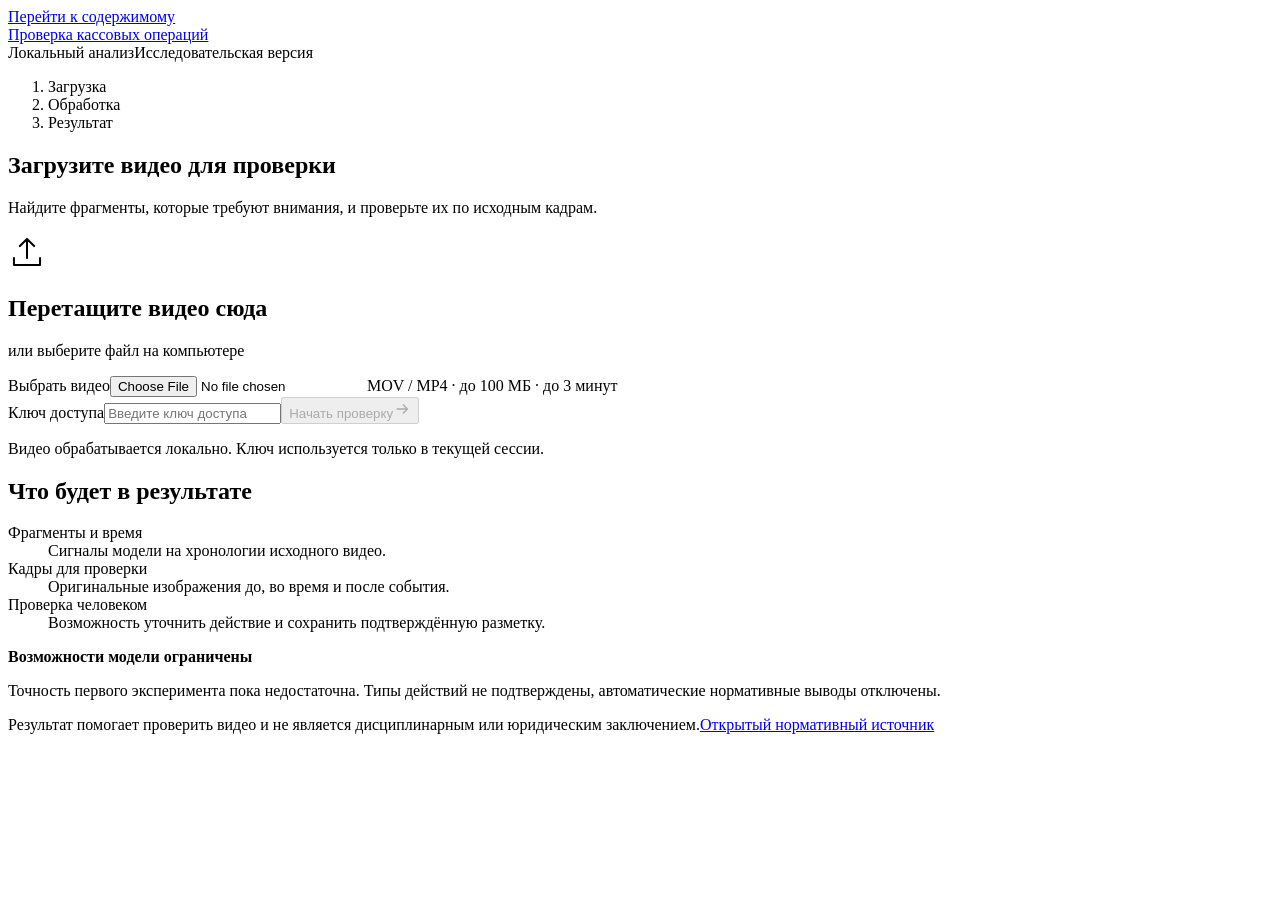
==== web/index.html @ f8819e3d "Add local audit PDFs, evidence passports and evaluated model experiments" ====
<!doctype html>
<html lang="ru">
<head>
  <meta charset="utf-8">
  <meta name="viewport" content="width=device-width,initial-scale=1">
  <meta name="color-scheme" content="light">
  <title>Проверка кассовых операций</title>
  <link rel="stylesheet" href="/static/styles.css">
  <script type="module" src="/static/app.js"></script>
</head>
<body>
  <a class="skip-link" href="#main">Перейти к содержимому</a>
  <header class="app-header">
    <a class="app-title" href="/">Проверка кассовых операций</a>
    <div class="header-meta"><span class="status-dot" aria-hidden="true"></span><span>Локальный анализ</span><span class="version-tag">Исследовательская версия</span></div>
  </header>
  <main id="main">
    <nav aria-label="Ход проверки" class="workflow"><ol><li id="step-upload" aria-current="step">Загрузка</li><li id="step-processing">Обработка</li><li id="step-result">Результат</li></ol></nav>
    <div id="notice" class="notice" role="alert" hidden></div>
    <section id="upload-view">
      <div class="page-heading"><h1>Загрузите видео для проверки</h1><p>Найдите фрагменты, которые требуют внимания, и проверьте их по исходным кадрам.</p></div>
      <div class="upload-layout">
        <form id="upload-form" class="upload-panel">
          <div id="drop-zone" class="drop-zone">
            <svg width="38" height="38" viewBox="0 0 32 32" fill="none" aria-hidden="true"><path d="M16 21V5m-6 6 6-6 6 6M5 21v6h22v-6" stroke="currentColor" stroke-width="1.7" stroke-linecap="round" stroke-linejoin="round"/></svg>
            <h2>Перетащите видео сюда</h2><p>или выберите файл на компьютере</p>
            <label class="file-control" for="video-file">Выбрать видео<input id="video-file" type="file" accept=".mov,.mp4,video/quicktime,video/mp4" required></label>
            <span class="file-hint">MOV / MP4 · до 100 МБ · до 3 минут</span>
          </div>
          <div id="file-summary" class="file-summary" hidden><div><strong id="file-name"></strong><span id="file-size"></span></div><button id="remove-file" class="text-button" type="button">Убрать</button></div>
          <div class="access-row"><label for="api-key">Ключ доступа<input id="api-key" type="password" placeholder="Введите ключ доступа" autocomplete="off" spellcheck="false" required></label><button class="primary" id="analyze-button" type="submit" disabled>Начать проверку<svg width="18" height="18" viewBox="0 0 20 20" fill="none" aria-hidden="true"><path d="M4 10h12m-5-5 5 5-5 5" stroke="currentColor" stroke-width="1.5"/></svg></button></div>
          <p class="privacy-note">Видео обрабатывается локально. Ключ используется только в текущей сессии.</p>
        </form>
        <aside class="upload-aside"><h2>Что будет в результате</h2><dl class="explanation-list"><div><dt>Фрагменты и время</dt><dd>Сигналы модели на хронологии исходного видео.</dd></div><div><dt>Кадры для проверки</dt><dd>Оригинальные изображения до, во время и после события.</dd></div><div><dt>Проверка человеком</dt><dd>Возможность уточнить действие и сохранить подтверждённую разметку.</dd></div></dl><div class="research-note"><strong>Возможности модели ограничены</strong><p>Точность первого эксперимента пока недостаточна. Типы действий не подтверждены, автоматические нормативные выводы отключены.</p></div></aside>
      </div>
    </section>
    <section id="processing-view" hidden aria-live="polite">
      <div class="processing-panel"><div class="activity" aria-hidden="true"></div><h1>Проверяем видео</h1><p id="processing-filename" class="filename"></p><div class="current-stage"><span>Текущий этап</span><strong id="processing-stage">Приём файла</strong></div><p id="elapsed" class="tabular">Прошло 0:00</p><p class="muted">Обработка может занять несколько минут. Оставьте эту страницу открытой.</p><p class="privacy-note">Отображается фактический этап, без расчётного процента готовности.</p></div>
    </section>
    <section id="result-view" hidden>
      <div class="result-heading"><div><h1 id="result-title"></h1><p id="result-subtitle"></p></div><div class="result-actions"><button id="download-report" type="button" class="primary">Скачать PDF-акт</button><button id="download-passport" type="button" class="secondary">Паспорт доказательств</button><button id="new-check" type="button" class="secondary">Проверить другое видео</button></div></div>
      <p id="report-feedback" role="status" aria-live="polite"></p><p id="research-banner" class="research-banner">Сигнал модели требует проверки человеком. Типы событий и нормативные связи автоматически не определяются.</p>
      <div class="workspace">
        <section class="video-column" aria-label="Видео и хронология">
          <div class="video-surface"><video id="player" controls playsinline preload="metadata"></video><div id="video-error" class="video-error" hidden>Не удалось открыть видео в браузере. Кадры-доказательства доступны ниже.</div></div>
          <div class="timeline-panel"><div class="timeline-heading"><h2>Хронология</h2><span id="player-time" class="tabular">0:00 / 0:00</span></div><div id="timeline" class="timeline" aria-label="События на хронологии"><div id="selected-interval" class="selected-interval" hidden></div><div id="playhead" class="playhead"></div></div><input id="seek" type="range" min="0" max="1" step="0.05" value="0" aria-label="Положение на видео"><div class="timeline-legend"><span><i class="legend-sampled"></i>Выборочный анализ</span><span><i class="legend-event"></i>Сигнал для проверки</span><span>Полнота видимости не оценена</span></div><p class="timeline-note">Между выборками и при ограниченной видимости возможны пропуски.</p></div>
        </section>
        <aside class="event-panel"><div class="event-panel-heading"><h2>События <span id="event-count"></span></h2><label class="sort-label" for="event-sort">Порядок<select id="event-sort"><option value="priority">По приоритету</option><option value="time">По времени</option></select></label></div><div id="event-list" class="event-list"></div><p class="event-panel-note">Приоритет задаётся политикой команды отдельно от оценки модели.</p></aside>
      </div>
      <section id="event-detail" class="event-detail" hidden>
        <div class="detail-heading"><div><h2 id="detail-title">Выбранное событие</h2><p id="detail-time" class="tabular"></p></div><span id="detail-priority" class="badge unspecified">Приоритет не определён</span></div>
        <div class="detail-layout"><div><div id="evidence" class="evidence-grid"></div><p class="caption">Оригинальные JPEG-кадры. Нажмите на изображение, чтобы открыть его полностью.</p></div><div class="fact-panel"><h3>Что означает сигнал</h3><p id="detail-description"></p><h3>Нормативное основание</h3><p id="rule-description">Не сопоставлено: конкретный тип действия требует подтверждения.</p><p id="priority-reason" class="muted"></p></div></div>

      </section>
      <details class="annotation"><summary>Разметить видимое действие</summary><p>Запишите только то, что действительно видно. Можно разметить фрагмент, даже если модель его пропустила. Сохранение не меняет ответ модели. PDF включает разметку отдельным разделом; переобучение запускается отдельно.</p><form id="annotation-form"><div class="annotation-grid"><label>Начало, сек<input id="annotation-start" type="number" min="0" step="0.01" required></label><label>Конец, сек<input id="annotation-end" type="number" min="0" step="0.01" required></label><label>Проверяющий<input id="annotation-reviewer" required maxlength="100"></label><label>Тип наблюдаемого действия<input id="annotation-type" required maxlength="160"></label></div><label>Видимость действия<select id="annotation-visibility"><option value="unknown">Не оценена</option><option value="clear">Действие и условия полностью видны</option><option value="partial">Частично закрыто или вне кадра</option><option value="unusable">Недостаточно для вывода</option></select></label><label>Наблюдаемый факт<textarea id="annotation-fact" rows="3" required maxlength="3000" placeholder="Опишите видимое действие и условия видимости"></textarea></label><label>Предлагаемое основание<select id="annotation-rule"><option value="">Основание пока не установлено</option></select></label><label class="checkbox-label"><input id="annotation-applicability" type="checkbox">Я проверил условия применимости выбранного правила по видимому фрагменту</label><div class="annotation-actions"><label class="checkbox-label"><input id="annotation-confirm" type="checkbox">Я проверил исходный фрагмент и подтверждаю эту разметку</label><button class="primary" type="submit">Сохранить разметку</button></div><p id="annotation-feedback" role="status"></p><h3>Сохранённые наблюдения проверяющего</h3><ul id="human-observations"><li>Разметка ещё не сохранена.</li></ul></form></details>
      <details class="limitations"><summary>Ограничения этой проверки</summary><ul id="limitations-list"></ul><p id="measurements" class="tabular"></p></details>
    </section>
  </main>
  <footer><span>Результат помогает проверить видео и не является дисциплинарным или юридическим заключением.</span><a href="https://adilet.zan.kz/rus/docs/V1900019680" target="_blank" rel="noopener noreferrer">Открытый нормативный источник</a></footer>
  <dialog id="frame-dialog" aria-label="Оригинальный кадр"><button id="close-frame" class="secondary" type="button">Закрыть</button><img id="full-frame" alt="Оригинальный кадр выбранного события"></dialog>
</body>
</html>
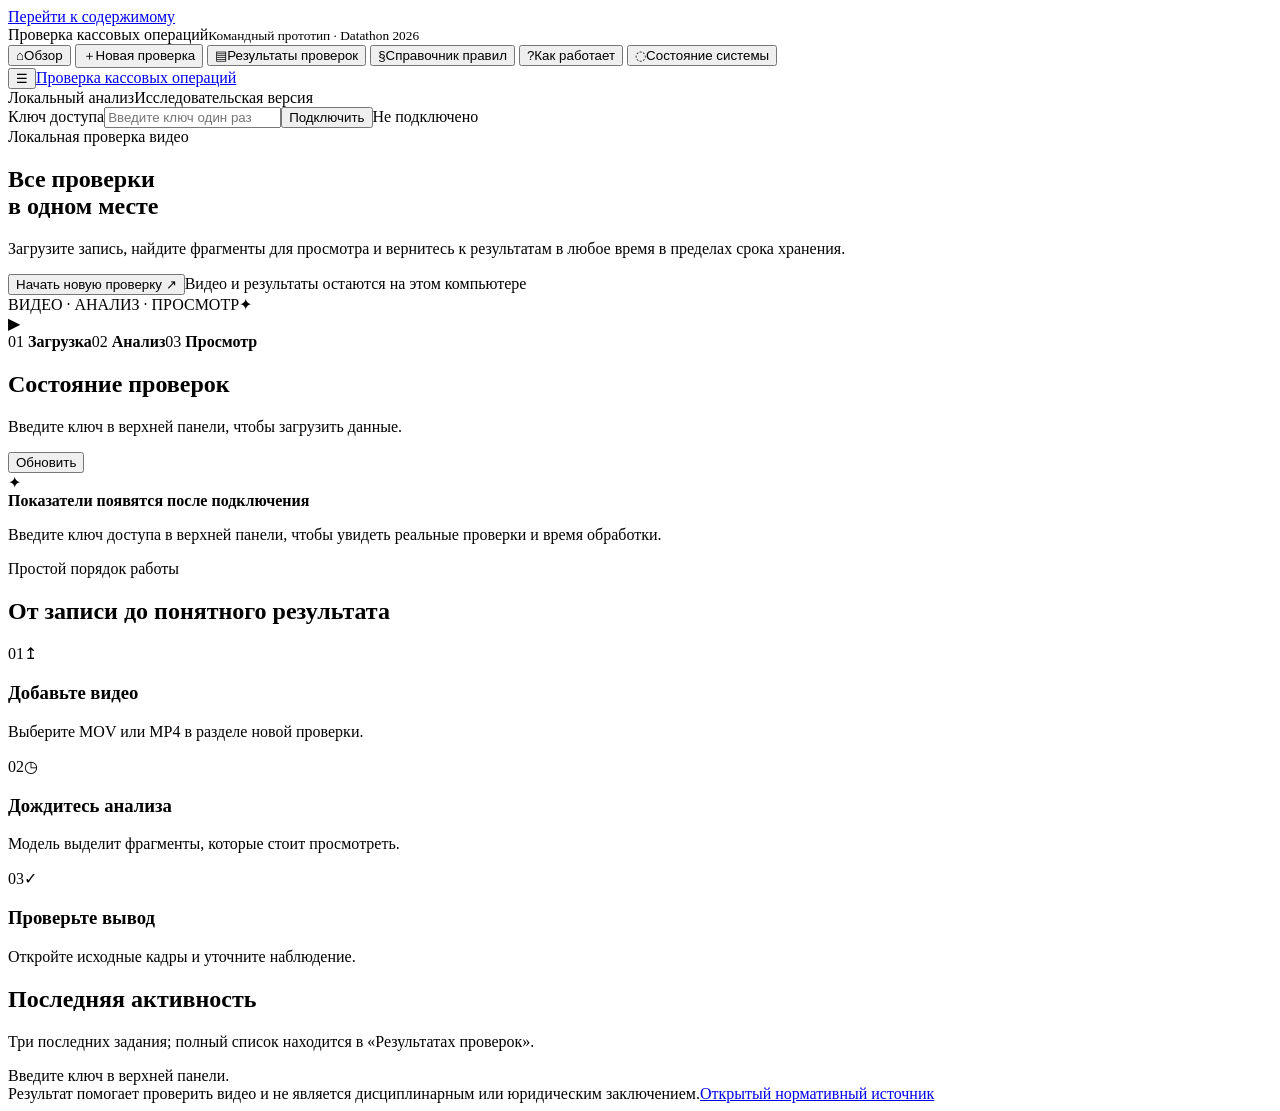
==== commit 1c04ce83: "Refresh review dashboard and navigation" ====
--- a/web/index.html
+++ b/web/index.html
@@ -6,18 +6,44 @@
   <meta name="color-scheme" content="light">
   <title>Проверка кассовых операций</title>
   <link rel="stylesheet" href="/static/styles.css">
+  <link rel="icon" type="image/svg+xml" href="/static/brand/favicon.svg">
   <script type="module" src="/static/app.js"></script>
 </head>
 <body>
   <a class="skip-link" href="#main">Перейти к содержимому</a>
+  <aside id="sidebar" class="sidebar" aria-label="Основная навигация">
+    <div class="sidebar-brand"><img id="team-logo" src="/static/brand/favicon.svg" alt="Логотип команды" hidden><span class="brand-fallback">Проверка кассовых операций</span><small>Командный прототип · Datathon 2026</small></div>
+    <nav class="side-nav" aria-label="Разделы приложения">
+      <button type="button" data-view="overview" aria-label="Обзор" aria-current="page"><span aria-hidden="true">⌂</span><span class="nav-label">Обзор</span></button>
+      <button type="button" data-view="upload" aria-label="Новая проверка"><span aria-hidden="true">＋</span><span class="nav-label">Новая проверка</span></button>
+      <button type="button" data-view="history" aria-label="Результаты проверок"><span aria-hidden="true">▤</span><span class="nav-label">Результаты проверок</span></button>
+      <button type="button" data-view="rules" aria-label="Справочник правил"><span aria-hidden="true">§</span><span class="nav-label">Справочник правил</span></button>
+      <button type="button" data-view="guide" aria-label="Как работает"><span aria-hidden="true">?</span><span class="nav-label">Как работает</span></button>
+      <button type="button" data-view="system" aria-label="Состояние системы"><span aria-hidden="true">◌</span><span class="nav-label">Состояние системы</span></button>
+    </nav>
+  </aside>
   <header class="app-header">
-    <a class="app-title" href="/">Проверка кассовых операций</a>
-    <div class="header-meta"><span class="status-dot" aria-hidden="true"></span><span>Локальный анализ</span><span class="version-tag">Исследовательская версия</span></div>
+    <div class="header-heading"><button id="sidebar-toggle" class="sidebar-toggle" type="button" aria-controls="sidebar" aria-expanded="true" aria-label="Свернуть боковую панель" title="Свернуть боковую панель"><span aria-hidden="true">☰</span></button><a class="app-title" href="/">Проверка кассовых операций</a></div>
+    <div class="header-right"><div class="header-meta"><span class="status-dot" aria-hidden="true"></span><span>Локальный анализ</span><span class="version-tag">Исследовательская версия</span></div><form id="access-form" class="header-access"><label for="api-key">Ключ доступа</label><input id="api-key" type="password" placeholder="Введите ключ один раз" autocomplete="off" spellcheck="false" required><button type="submit" class="secondary" id="apply-key">Подключить</button><span id="access-status" role="status">Не подключено</span></form></div>
   </header>
   <main id="main">
-    <nav aria-label="Ход проверки" class="workflow"><ol><li id="step-upload" aria-current="step">Загрузка</li><li id="step-processing">Обработка</li><li id="step-result">Результат</li></ol></nav>
+    <nav id="workflow" aria-label="Ход проверки" class="workflow" hidden><ol><li id="step-upload">Загрузка</li><li id="step-processing">Обработка</li><li id="step-result">Результат</li></ol></nav>
     <div id="notice" class="notice" role="alert" hidden></div>
-    <section id="upload-view">
+    <section id="overview-view">
+      <div class="overview-hero">
+        <div class="hero-copy"><span class="eyebrow">Локальная проверка видео</span><h1>Все проверки<br>в одном месте</h1><p>Загрузите запись, найдите фрагменты для просмотра и вернитесь к результатам в любое время в пределах срока хранения.</p><button type="button" class="primary" data-open-upload>Начать новую проверку <span aria-hidden="true">↗</span></button><span class="hero-privacy">Видео и результаты остаются на этом компьютере</span></div>
+        <div class="hero-visual" aria-hidden="true"><div class="hero-visual-top"><span class="hero-visual-dot"></span><span>ВИДЕО · АНАЛИЗ · ПРОСМОТР</span><span class="hero-visual-mark">✦</span></div><div class="hero-video-frame"><span class="hero-play">▶</span><div class="hero-frame-lines"><i></i><i></i><i></i></div></div><div class="hero-track"><span></span><i></i><i></i><i></i><i></i><i></i><i></i><i></i></div><div class="hero-visual-foot"><span>01 <b>Загрузка</b></span><span>02 <b>Анализ</b></span><span>03 <b>Просмотр</b></span></div></div>
+      </div>
+      <div class="section-heading"><div><h2>Состояние проверок</h2><p id="overview-period">Введите ключ в верхней панели, чтобы загрузить данные.</p></div><button id="load-overview" type="button" class="secondary">Обновить</button></div>
+      <div id="overview-metrics" class="metric-grid" aria-live="polite"><div class="metrics-locked"><span aria-hidden="true">✦</span><div><strong>Показатели появятся после подключения</strong><p>Введите ключ доступа в верхней панели, чтобы увидеть реальные проверки и время обработки.</p></div></div></div>
+      <div class="overview-flow"><div class="flow-heading"><span class="eyebrow">Простой порядок работы</span><h2>От записи до понятного результата</h2></div><div class="flow-grid"><div class="flow-card"><span class="flow-number">01</span><span class="flow-icon" aria-hidden="true">↥</span><h3>Добавьте видео</h3><p>Выберите MOV или MP4 в разделе новой проверки.</p></div><div class="flow-card"><span class="flow-number">02</span><span class="flow-icon" aria-hidden="true">◷</span><h3>Дождитесь анализа</h3><p>Модель выделит фрагменты, которые стоит просмотреть.</p></div><div class="flow-card"><span class="flow-number">03</span><span class="flow-icon" aria-hidden="true">✓</span><h3>Проверьте вывод</h3><p>Откройте исходные кадры и уточните наблюдение.</p></div></div></div>
+      <div class="section-heading"><div><h2>Последняя активность</h2><p>Три последних задания; полный список находится в «Результатах проверок».</p></div></div><div id="overview-recent" class="plain-panel">Введите ключ в верхней панели.</div>
+    </section>
+    <section id="history-view" hidden><div class="page-heading"><span class="eyebrow">Архив текущей установки</span><h1>Результаты проверок</h1><p>Все доступные задания за срок хранения на этом компьютере. Откройте завершённую проверку, чтобы посмотреть видео, кадры и объяснение сигнала.</p></div><div class="section-heading"><h2>Список заданий</h2><label class="history-filter" for="history-filter">Статус<select id="history-filter"><option value="all">Все</option><option value="processing">В обработке</option><option value="done">Завершены</option><option value="failed">Ошибки</option></select></label></div><div id="history-list" class="plain-panel">Введите ключ в верхней панели.</div></section>
+    <section id="rules-view" hidden><div class="page-heading"><h1>Справочник правил</h1><p>Проверенные источники проекта. Автоматическое сопоставление с видео отключено.</p></div><div id="rules-list" class="card-grid"></div></section>
+    <section id="guide-view" hidden><div class="page-heading"><h1>Как работает</h1></div><div class="plain-panel guide-copy"><p>Загрузка видео → локальный анализ → сигналы модели → просмотр исходных кадров → решение проверяющего.</p><p>Бордовый цвет выделяет действия и выбранный фрагмент. Серый маркер показывает сигнал модели; он не означает доказанное нарушение. Рамки и траектории не доступны: установленная модель анализирует временные фрагменты, но не определяет координаты объектов.</p><p>Видео анализируется по временным выборкам. Короткие действия и закрытые объекты могут быть пропущены. Проверяющий подтверждает видимый факт и применимость нормы отдельно.</p></div></section>
+    <section id="system-view" hidden><div class="page-heading"><h1>Состояние системы</h1><p>Техническая готовность локальных компонентов, не оценка качества модели.</p></div><div id="system-details" class="plain-panel">Введите ключ в верхней панели.</div><button id="refresh-system" type="button" class="secondary">Проверить состояние</button></section>
+    <section id="upload-view" hidden>
       <div class="page-heading"><h1>Загрузите видео для проверки</h1><p>Найдите фрагменты, которые требуют внимания, и проверьте их по исходным кадрам.</p></div>
       <div class="upload-layout">
         <form id="upload-form" class="upload-panel">
@@ -28,31 +54,39 @@
             <span class="file-hint">MOV / MP4 · до 100 МБ · до 3 минут</span>
           </div>
           <div id="file-summary" class="file-summary" hidden><div><strong id="file-name"></strong><span id="file-size"></span></div><button id="remove-file" class="text-button" type="button">Убрать</button></div>
-          <div class="access-row"><label for="api-key">Ключ доступа<input id="api-key" type="password" placeholder="Введите ключ доступа" autocomplete="off" spellcheck="false" required></label><button class="primary" id="analyze-button" type="submit" disabled>Начать проверку<svg width="18" height="18" viewBox="0 0 20 20" fill="none" aria-hidden="true"><path d="M4 10h12m-5-5 5 5-5 5" stroke="currentColor" stroke-width="1.5"/></svg></button></div>
-          <p class="privacy-note">Видео обрабатывается локально. Ключ используется только в текущей сессии.</p>
+          <div class="access-row"><p class="privacy-note">Видео обрабатывается локально. Ключ вводится один раз в верхней панели и хранится только до закрытия страницы.</p><button class="primary" id="analyze-button" type="submit" disabled>Начать проверку<svg width="18" height="18" viewBox="0 0 20 20" fill="none" aria-hidden="true"><path d="M4 10h12m-5-5 5 5-5 5" stroke="currentColor" stroke-width="1.5"/></svg></button></div>
         </form>
         <aside class="upload-aside"><h2>Что будет в результате</h2><dl class="explanation-list"><div><dt>Фрагменты и время</dt><dd>Сигналы модели на хронологии исходного видео.</dd></div><div><dt>Кадры для проверки</dt><dd>Оригинальные изображения до, во время и после события.</dd></div><div><dt>Проверка человеком</dt><dd>Возможность уточнить действие и сохранить подтверждённую разметку.</dd></div></dl><div class="research-note"><strong>Возможности модели ограничены</strong><p>Точность первого эксперимента пока недостаточна. Типы действий не подтверждены, автоматические нормативные выводы отключены.</p></div></aside>
       </div>
     </section>
     <section id="processing-view" hidden aria-live="polite">
+      <button id="resume-poll" type="button" class="secondary" hidden>Повторно получить результат</button>
       <div class="processing-panel"><div class="activity" aria-hidden="true"></div><h1>Проверяем видео</h1><p id="processing-filename" class="filename"></p><div class="current-stage"><span>Текущий этап</span><strong id="processing-stage">Приём файла</strong></div><p id="elapsed" class="tabular">Прошло 0:00</p><p class="muted">Обработка может занять несколько минут. Оставьте эту страницу открытой.</p><p class="privacy-note">Отображается фактический этап, без расчётного процента готовности.</p></div>
     </section>
     <section id="result-view" hidden>
-      <div class="result-heading"><div><h1 id="result-title"></h1><p id="result-subtitle"></p></div><div class="result-actions"><button id="download-report" type="button" class="primary">Скачать PDF-акт</button><button id="download-passport" type="button" class="secondary">Паспорт доказательств</button><button id="new-check" type="button" class="secondary">Проверить другое видео</button></div></div>
+      <div class="result-heading"><div><span class="eyebrow">Результат локального анализа</span><h1 id="result-title"></h1><p id="result-subtitle"></p></div><div class="result-actions"><button id="download-report" type="button" class="primary">Скачать PDF-акт</button><button id="download-passport" type="button" class="secondary">Паспорт доказательств</button><button id="new-check" type="button" class="secondary">Проверить другое видео</button></div></div>
+      <div id="result-explanation" class="result-explanation" role="status"></div>
       <p id="report-feedback" role="status" aria-live="polite"></p><p id="research-banner" class="research-banner">Сигнал модели требует проверки человеком. Типы событий и нормативные связи автоматически не определяются.</p>
       <div class="workspace">
         <section class="video-column" aria-label="Видео и хронология">
           <div class="video-surface"><video id="player" controls playsinline preload="metadata"></video><div id="video-error" class="video-error" hidden>Не удалось открыть видео в браузере. Кадры-доказательства доступны ниже.</div></div>
+          <div class="overlay-controls" aria-label="Слои обнаружения"><label><input type="checkbox" disabled> Рамки</label><label><input type="checkbox" disabled> Траектории</label><label><input type="checkbox" disabled> Зоны</label><span>Детектор денег и трекер не настроены. Слои появятся после проверки отдельной модели.</span></div>
           <div class="timeline-panel"><div class="timeline-heading"><h2>Хронология</h2><span id="player-time" class="tabular">0:00 / 0:00</span></div><div id="timeline" class="timeline" aria-label="События на хронологии"><div id="selected-interval" class="selected-interval" hidden></div><div id="playhead" class="playhead"></div></div><input id="seek" type="range" min="0" max="1" step="0.05" value="0" aria-label="Положение на видео"><div class="timeline-legend"><span><i class="legend-sampled"></i>Выборочный анализ</span><span><i class="legend-event"></i>Сигнал для проверки</span><span>Полнота видимости не оценена</span></div><p class="timeline-note">Между выборками и при ограниченной видимости возможны пропуски.</p></div>
         </section>
-        <aside class="event-panel"><div class="event-panel-heading"><h2>События <span id="event-count"></span></h2><label class="sort-label" for="event-sort">Порядок<select id="event-sort"><option value="priority">По приоритету</option><option value="time">По времени</option></select></label></div><div id="event-list" class="event-list"></div><p class="event-panel-note">Приоритет задаётся политикой команды отдельно от оценки модели.</p></aside>
+        <aside class="event-panel"><div class="event-panel-heading"><h2>Фрагменты для просмотра <span id="event-count"></span></h2><label class="sort-label" for="event-sort">Порядок<select id="event-sort"><option value="priority">По приоритету</option><option value="time">По времени</option></select></label></div><div id="event-list" class="event-list"></div><p class="event-panel-note">Это предложения модели, а не доказанные нарушения. Приоритет задаётся политикой команды отдельно от оценки модели.</p></aside>
       </div>
+      <section id="motion-panel" class="timeline-panel" hidden aria-label="Изменения изображения">
+        <h2>Изменения изображения по времени</h2>
+        <svg id="motion-spectrum" viewBox="0 0 1000 100" role="img" aria-label="Измеренные изменения между выборками исходного видео"><path id="motion-path" fill="none" stroke="currentColor" stroke-width="2"/></svg>
+        <p class="timeline-note">Нажмите на график, чтобы перейти к фрагменту. Высота показывает относительную интенсивность изменений; движение камеры и освещение тоже влияют на неё. Это не вероятность нарушения.</p>
+      </section>
+      <p id="visibility-guard" class="research-banner"></p>
       <section id="event-detail" class="event-detail" hidden>
         <div class="detail-heading"><div><h2 id="detail-title">Выбранное событие</h2><p id="detail-time" class="tabular"></p></div><span id="detail-priority" class="badge unspecified">Приоритет не определён</span></div>
-        <div class="detail-layout"><div><div id="evidence" class="evidence-grid"></div><p class="caption">Оригинальные JPEG-кадры. Нажмите на изображение, чтобы открыть его полностью.</p></div><div class="fact-panel"><h3>Что означает сигнал</h3><p id="detail-description"></p><h3>Нормативное основание</h3><p id="rule-description">Не сопоставлено: конкретный тип действия требует подтверждения.</p><p id="priority-reason" class="muted"></p></div></div>
+        <div class="detail-layout"><div><div id="evidence" class="evidence-grid"></div><p class="caption">Оригинальные JPEG-кадры. Нажмите на изображение, чтобы открыть его полностью.</p></div><div class="fact-panel"><h3>Что видно</h3><p>Исходные кадры доступны слева. Содержимое и условия видимости оценивает проверяющий.</p><h3>Почему возник сигнал</h3><p id="detail-description"></p><h3>Применимое правило</h3><p id="rule-description">Не сопоставлено: конкретный тип действия требует подтверждения.</p><h3>Что невозможно установить</h3><p>По текущей модели нельзя установить деньги, их перемещение и полноту видимости.</p><p id="priority-reason" class="muted"></p></div></div>
 
       </section>
-      <details class="annotation"><summary>Разметить видимое действие</summary><p>Запишите только то, что действительно видно. Можно разметить фрагмент, даже если модель его пропустила. Сохранение не меняет ответ модели. PDF включает разметку отдельным разделом; переобучение запускается отдельно.</p><form id="annotation-form"><div class="annotation-grid"><label>Начало, сек<input id="annotation-start" type="number" min="0" step="0.01" required></label><label>Конец, сек<input id="annotation-end" type="number" min="0" step="0.01" required></label><label>Проверяющий<input id="annotation-reviewer" required maxlength="100"></label><label>Тип наблюдаемого действия<input id="annotation-type" required maxlength="160"></label></div><label>Видимость действия<select id="annotation-visibility"><option value="unknown">Не оценена</option><option value="clear">Действие и условия полностью видны</option><option value="partial">Частично закрыто или вне кадра</option><option value="unusable">Недостаточно для вывода</option></select></label><label>Наблюдаемый факт<textarea id="annotation-fact" rows="3" required maxlength="3000" placeholder="Опишите видимое действие и условия видимости"></textarea></label><label>Предлагаемое основание<select id="annotation-rule"><option value="">Основание пока не установлено</option></select></label><label class="checkbox-label"><input id="annotation-applicability" type="checkbox">Я проверил условия применимости выбранного правила по видимому фрагменту</label><div class="annotation-actions"><label class="checkbox-label"><input id="annotation-confirm" type="checkbox">Я проверил исходный фрагмент и подтверждаю эту разметку</label><button class="primary" type="submit">Сохранить разметку</button></div><p id="annotation-feedback" role="status"></p><h3>Сохранённые наблюдения проверяющего</h3><ul id="human-observations"><li>Разметка ещё не сохранена.</li></ul></form></details>
+      <details class="annotation"><summary>Наблюдение проверяющего</summary><p>Запишите только то, что действительно видно. Можно разметить фрагмент, даже если модель его пропустила. Сохранение не меняет ответ модели. PDF включает разметку отдельным разделом; переобучение запускается отдельно.</p><form id="annotation-form"><div class="annotation-grid"><label>Начало, сек<input id="annotation-start" type="number" min="0" step="0.01" required></label><label>Конец, сек<input id="annotation-end" type="number" min="0" step="0.01" required></label><label>Проверяющий<input id="annotation-reviewer" required maxlength="100"></label><label>Тип наблюдаемого действия<input id="annotation-type" required maxlength="160"></label></div><label>Видимость действия<select id="annotation-visibility"><option value="unknown">Не оценена</option><option value="clear">Действие и условия полностью видны</option><option value="partial">Частично закрыто или вне кадра</option><option value="unusable">Недостаточно для вывода</option></select></label><label>Наблюдаемый факт<textarea id="annotation-fact" rows="3" required maxlength="3000" placeholder="Опишите видимое действие и условия видимости"></textarea></label><label>Предлагаемое основание<select id="annotation-rule"><option value="">Основание пока не установлено</option></select></label><label class="checkbox-label"><input id="annotation-applicability" type="checkbox">Я проверил условия применимости выбранного правила по видимому фрагменту</label><div class="annotation-actions"><label class="checkbox-label"><input id="annotation-confirm" type="checkbox">Я проверил исходный фрагмент и подтверждаю эту разметку</label><button class="primary" type="submit">Сохранить разметку</button></div><p id="annotation-feedback" role="status"></p><h3>Сохранённые наблюдения проверяющего</h3><ul id="human-observations"><li>Разметка ещё не сохранена.</li></ul></form></details>
       <details class="limitations"><summary>Ограничения этой проверки</summary><ul id="limitations-list"></ul><p id="measurements" class="tabular"></p></details>
     </section>
   </main>
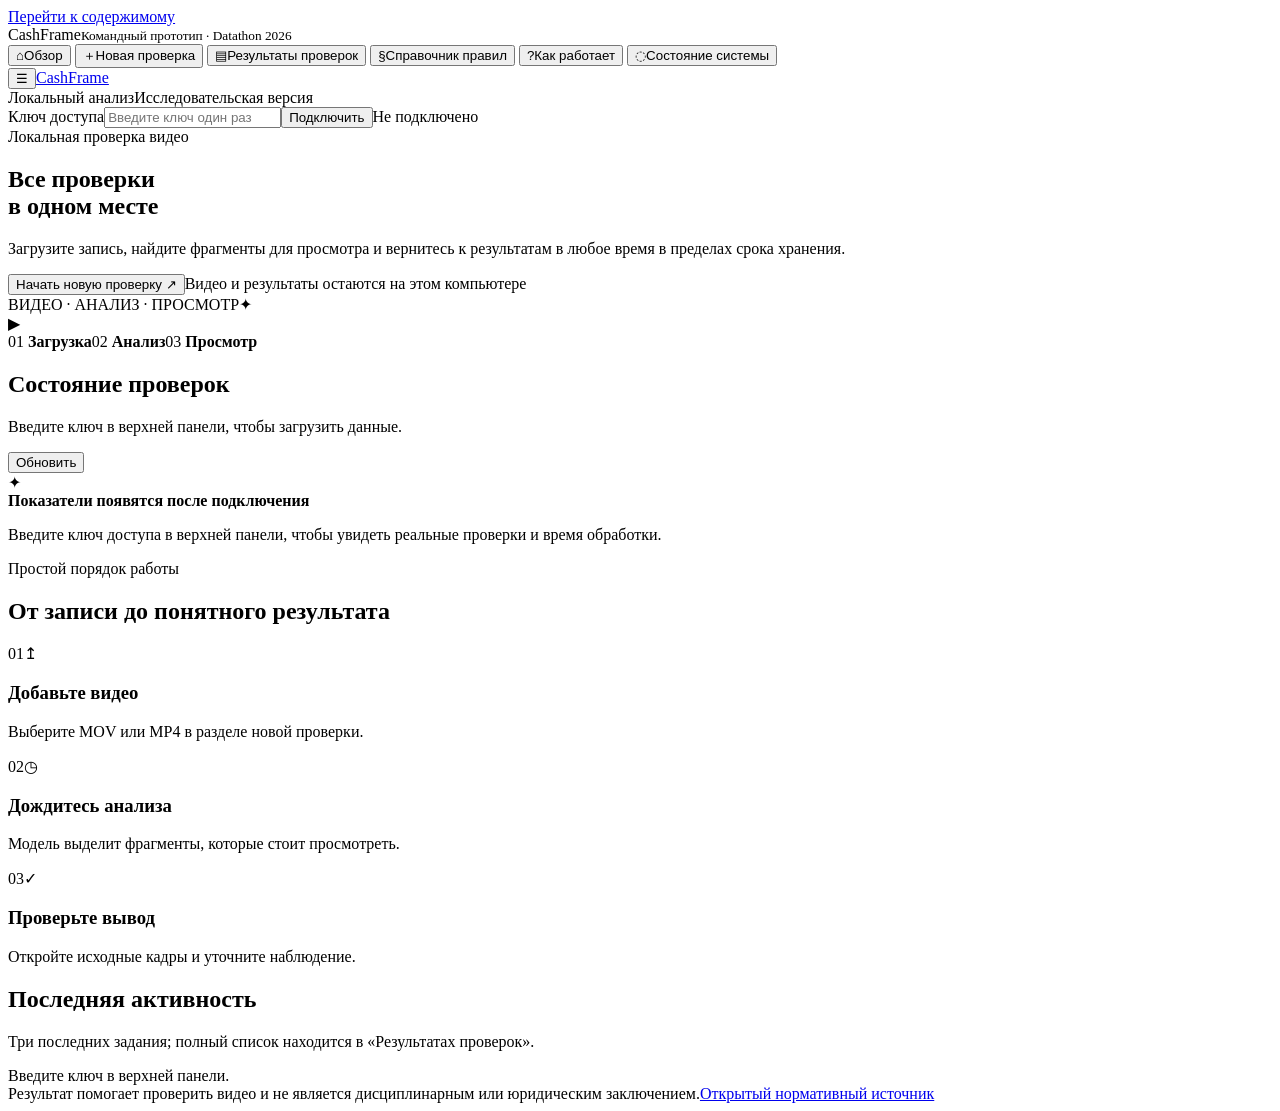
==== commit 9e31f571: "Rename site branding to CashFrame" ====
--- a/web/index.html
+++ b/web/index.html
@@ -4,7 +4,7 @@
   <meta charset="utf-8">
   <meta name="viewport" content="width=device-width,initial-scale=1">
   <meta name="color-scheme" content="light">
-  <title>Проверка кассовых операций</title>
+  <title>CashFrame</title>
   <link rel="stylesheet" href="/static/styles.css">
   <link rel="icon" type="image/svg+xml" href="/static/brand/favicon.svg">
   <script type="module" src="/static/app.js"></script>
@@ -12,7 +12,7 @@
 <body>
   <a class="skip-link" href="#main">Перейти к содержимому</a>
   <aside id="sidebar" class="sidebar" aria-label="Основная навигация">
-    <div class="sidebar-brand"><img id="team-logo" src="/static/brand/favicon.svg" alt="Логотип команды" hidden><span class="brand-fallback">Проверка кассовых операций</span><small>Командный прототип · Datathon 2026</small></div>
+    <div class="sidebar-brand"><img id="team-logo" src="/static/brand/favicon.svg" alt="Логотип команды" hidden><span class="brand-fallback">CashFrame</span><small>Командный прототип · Datathon 2026</small></div>
     <nav class="side-nav" aria-label="Разделы приложения">
       <button type="button" data-view="overview" aria-label="Обзор" aria-current="page"><span aria-hidden="true">⌂</span><span class="nav-label">Обзор</span></button>
       <button type="button" data-view="upload" aria-label="Новая проверка"><span aria-hidden="true">＋</span><span class="nav-label">Новая проверка</span></button>
@@ -23,7 +23,7 @@
     </nav>
   </aside>
   <header class="app-header">
-    <div class="header-heading"><button id="sidebar-toggle" class="sidebar-toggle" type="button" aria-controls="sidebar" aria-expanded="true" aria-label="Свернуть боковую панель" title="Свернуть боковую панель"><span aria-hidden="true">☰</span></button><a class="app-title" href="/">Проверка кассовых операций</a></div>
+    <div class="header-heading"><button id="sidebar-toggle" class="sidebar-toggle" type="button" aria-controls="sidebar" aria-expanded="true" aria-label="Свернуть боковую панель" title="Свернуть боковую панель"><span aria-hidden="true">☰</span></button><a class="app-title" href="/">CashFrame</a></div>
     <div class="header-right"><div class="header-meta"><span class="status-dot" aria-hidden="true"></span><span>Локальный анализ</span><span class="version-tag">Исследовательская версия</span></div><form id="access-form" class="header-access"><label for="api-key">Ключ доступа</label><input id="api-key" type="password" placeholder="Введите ключ один раз" autocomplete="off" spellcheck="false" required><button type="submit" class="secondary" id="apply-key">Подключить</button><span id="access-status" role="status">Не подключено</span></form></div>
   </header>
   <main id="main">
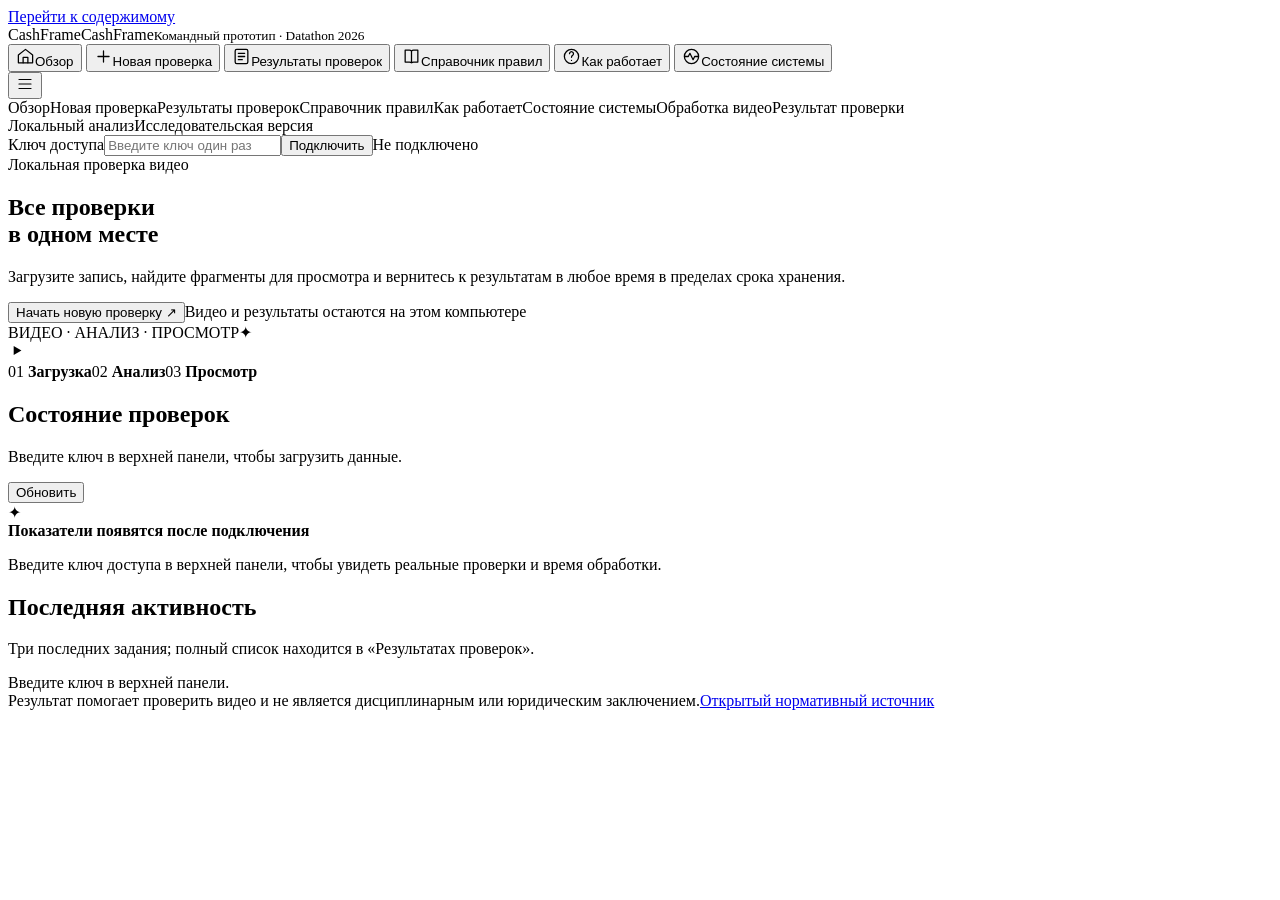
==== commit eb685f9c: "Polish CashFrame UI for team preview" ====
--- a/web/index.html
+++ b/web/index.html
@@ -12,18 +12,18 @@
 <body>
   <a class="skip-link" href="#main">Перейти к содержимому</a>
   <aside id="sidebar" class="sidebar" aria-label="Основная навигация">
-    <div class="sidebar-brand"><img id="team-logo" src="/static/brand/favicon.svg" alt="Логотип команды" hidden><span class="brand-fallback">CashFrame</span><small>Командный прототип · Datathon 2026</small></div>
+    <div class="sidebar-brand"><img id="team-logo" src="/static/brand/favicon.svg" alt="Логотип команды" hidden><span class="brand-fallback">CashFrame</span><span class="brand-name" aria-hidden="true">CashFrame</span><small>Командный прототип · Datathon 2026</small></div>
     <nav class="side-nav" aria-label="Разделы приложения">
-      <button type="button" data-view="overview" aria-label="Обзор" aria-current="page"><span aria-hidden="true">⌂</span><span class="nav-label">Обзор</span></button>
-      <button type="button" data-view="upload" aria-label="Новая проверка"><span aria-hidden="true">＋</span><span class="nav-label">Новая проверка</span></button>
-      <button type="button" data-view="history" aria-label="Результаты проверок"><span aria-hidden="true">▤</span><span class="nav-label">Результаты проверок</span></button>
-      <button type="button" data-view="rules" aria-label="Справочник правил"><span aria-hidden="true">§</span><span class="nav-label">Справочник правил</span></button>
-      <button type="button" data-view="guide" aria-label="Как работает"><span aria-hidden="true">?</span><span class="nav-label">Как работает</span></button>
-      <button type="button" data-view="system" aria-label="Состояние системы"><span aria-hidden="true">◌</span><span class="nav-label">Состояние системы</span></button>
+      <button type="button" data-view="overview" aria-label="Обзор" title="Обзор" aria-current="page"><span aria-hidden="true"><svg width="19" height="19" viewBox="0 0 24 24" fill="none" stroke="currentColor" stroke-width="1.6" stroke-linecap="round" stroke-linejoin="round"><path d="m3 10 9-7 9 7v10H3V10Z"/><path d="M9 20v-7h6v7"/></svg></span><span class="nav-label">Обзор</span></button>
+      <button type="button" data-view="upload" aria-label="Новая проверка" title="Новая проверка"><span aria-hidden="true"><svg width="19" height="19" viewBox="0 0 24 24" fill="none" stroke="currentColor" stroke-width="1.6" stroke-linecap="round" stroke-linejoin="round"><path d="M12 5v14M5 12h14"/></svg></span><span class="nav-label">Новая проверка</span></button>
+      <button type="button" data-view="history" aria-label="Результаты проверок" title="Результаты проверок"><span aria-hidden="true"><svg width="19" height="19" viewBox="0 0 24 24" fill="none" stroke="currentColor" stroke-width="1.6" stroke-linecap="round" stroke-linejoin="round"><rect x="4" y="3" width="16" height="18" rx="2"/><path d="M8 8h8M8 12h8M8 16h5"/></svg></span><span class="nav-label">Результаты проверок</span></button>
+      <button type="button" data-view="rules" aria-label="Справочник правил" title="Справочник правил"><span aria-hidden="true"><svg width="19" height="19" viewBox="0 0 24 24" fill="none" stroke="currentColor" stroke-width="1.6" stroke-linecap="round" stroke-linejoin="round"><path d="M4 4h5a4 4 0 0 1 3 1 4 4 0 0 1 3-1h5v15h-5a4 4 0 0 0-3 1 4 4 0 0 0-3-1H4V4Zm8 1v15"/></svg></span><span class="nav-label">Справочник правил</span></button>
+      <button type="button" data-view="guide" aria-label="Как работает" title="Как работает"><span aria-hidden="true"><svg width="19" height="19" viewBox="0 0 24 24" fill="none" stroke="currentColor" stroke-width="1.6" stroke-linecap="round" stroke-linejoin="round"><circle cx="12" cy="12" r="9"/><path d="M9.5 8.5a2.5 2.5 0 1 1 4 2c-1.5 1-1.5 1-1.5 2.5M12 17h.01"/></svg></span><span class="nav-label">Как работает</span></button>
+      <button type="button" data-view="system" aria-label="Состояние системы" title="Состояние системы"><span aria-hidden="true"><svg width="19" height="19" viewBox="0 0 24 24" fill="none" stroke="currentColor" stroke-width="1.6" stroke-linecap="round" stroke-linejoin="round"><circle cx="12" cy="12" r="9"/><path d="M4 12h4l2-4 4 8 2-4h4"/></svg></span><span class="nav-label">Состояние системы</span></button>
     </nav>
   </aside>
   <header class="app-header">
-    <div class="header-heading"><button id="sidebar-toggle" class="sidebar-toggle" type="button" aria-controls="sidebar" aria-expanded="true" aria-label="Свернуть боковую панель" title="Свернуть боковую панель"><span aria-hidden="true">☰</span></button><a class="app-title" href="/">CashFrame</a></div>
+    <div class="header-heading"><button id="sidebar-toggle" class="sidebar-toggle" type="button" aria-controls="sidebar" aria-expanded="true" aria-label="Свернуть боковую панель" title="Свернуть боковую панель"><span aria-hidden="true"><svg width="18" height="18" viewBox="0 0 24 24" fill="none" stroke="currentColor" stroke-width="1.6" stroke-linecap="round"><path d="M4 6h16M4 12h16M4 18h16"/></svg></span></button><div class="app-title"><span class="header-section header-overview">Обзор</span><span class="header-section header-upload">Новая проверка</span><span class="header-section header-history">Результаты проверок</span><span class="header-section header-rules">Справочник правил</span><span class="header-section header-guide">Как работает</span><span class="header-section header-system">Состояние системы</span><span class="header-section header-processing">Обработка видео</span><span class="header-section header-result">Результат проверки</span></div></div>
     <div class="header-right"><div class="header-meta"><span class="status-dot" aria-hidden="true"></span><span>Локальный анализ</span><span class="version-tag">Исследовательская версия</span></div><form id="access-form" class="header-access"><label for="api-key">Ключ доступа</label><input id="api-key" type="password" placeholder="Введите ключ один раз" autocomplete="off" spellcheck="false" required><button type="submit" class="secondary" id="apply-key">Подключить</button><span id="access-status" role="status">Не подключено</span></form></div>
   </header>
   <main id="main">
@@ -32,16 +32,15 @@
     <section id="overview-view">
       <div class="overview-hero">
         <div class="hero-copy"><span class="eyebrow">Локальная проверка видео</span><h1>Все проверки<br>в одном месте</h1><p>Загрузите запись, найдите фрагменты для просмотра и вернитесь к результатам в любое время в пределах срока хранения.</p><button type="button" class="primary" data-open-upload>Начать новую проверку <span aria-hidden="true">↗</span></button><span class="hero-privacy">Видео и результаты остаются на этом компьютере</span></div>
-        <div class="hero-visual" aria-hidden="true"><div class="hero-visual-top"><span class="hero-visual-dot"></span><span>ВИДЕО · АНАЛИЗ · ПРОСМОТР</span><span class="hero-visual-mark">✦</span></div><div class="hero-video-frame"><span class="hero-play">▶</span><div class="hero-frame-lines"><i></i><i></i><i></i></div></div><div class="hero-track"><span></span><i></i><i></i><i></i><i></i><i></i><i></i><i></i></div><div class="hero-visual-foot"><span>01 <b>Загрузка</b></span><span>02 <b>Анализ</b></span><span>03 <b>Просмотр</b></span></div></div>
+        <div class="hero-visual" aria-hidden="true"><div class="hero-visual-top"><span class="hero-visual-dot"></span><span>ВИДЕО · АНАЛИЗ · ПРОСМОТР</span><span class="hero-visual-mark">✦</span></div><div class="hero-video-frame"><span class="hero-play"><svg width="17" height="17" viewBox="0 0 24 24" fill="currentColor"><path d="M8 5.5v13l11-6.5L8 5.5Z"/></svg></span><div class="hero-frame-lines"><i></i><i></i><i></i></div></div><div class="hero-track"><span></span><i></i><i></i><i></i><i></i><i></i><i></i><i></i></div><div class="hero-visual-foot"><span>01 <b>Загрузка</b></span><span>02 <b>Анализ</b></span><span>03 <b>Просмотр</b></span></div></div>
       </div>
       <div class="section-heading"><div><h2>Состояние проверок</h2><p id="overview-period">Введите ключ в верхней панели, чтобы загрузить данные.</p></div><button id="load-overview" type="button" class="secondary">Обновить</button></div>
       <div id="overview-metrics" class="metric-grid" aria-live="polite"><div class="metrics-locked"><span aria-hidden="true">✦</span><div><strong>Показатели появятся после подключения</strong><p>Введите ключ доступа в верхней панели, чтобы увидеть реальные проверки и время обработки.</p></div></div></div>
-      <div class="overview-flow"><div class="flow-heading"><span class="eyebrow">Простой порядок работы</span><h2>От записи до понятного результата</h2></div><div class="flow-grid"><div class="flow-card"><span class="flow-number">01</span><span class="flow-icon" aria-hidden="true">↥</span><h3>Добавьте видео</h3><p>Выберите MOV или MP4 в разделе новой проверки.</p></div><div class="flow-card"><span class="flow-number">02</span><span class="flow-icon" aria-hidden="true">◷</span><h3>Дождитесь анализа</h3><p>Модель выделит фрагменты, которые стоит просмотреть.</p></div><div class="flow-card"><span class="flow-number">03</span><span class="flow-icon" aria-hidden="true">✓</span><h3>Проверьте вывод</h3><p>Откройте исходные кадры и уточните наблюдение.</p></div></div></div>
       <div class="section-heading"><div><h2>Последняя активность</h2><p>Три последних задания; полный список находится в «Результатах проверок».</p></div></div><div id="overview-recent" class="plain-panel">Введите ключ в верхней панели.</div>
     </section>
     <section id="history-view" hidden><div class="page-heading"><span class="eyebrow">Архив текущей установки</span><h1>Результаты проверок</h1><p>Все доступные задания за срок хранения на этом компьютере. Откройте завершённую проверку, чтобы посмотреть видео, кадры и объяснение сигнала.</p></div><div class="section-heading"><h2>Список заданий</h2><label class="history-filter" for="history-filter">Статус<select id="history-filter"><option value="all">Все</option><option value="processing">В обработке</option><option value="done">Завершены</option><option value="failed">Ошибки</option></select></label></div><div id="history-list" class="plain-panel">Введите ключ в верхней панели.</div></section>
     <section id="rules-view" hidden><div class="page-heading"><h1>Справочник правил</h1><p>Проверенные источники проекта. Автоматическое сопоставление с видео отключено.</p></div><div id="rules-list" class="card-grid"></div></section>
-    <section id="guide-view" hidden><div class="page-heading"><h1>Как работает</h1></div><div class="plain-panel guide-copy"><p>Загрузка видео → локальный анализ → сигналы модели → просмотр исходных кадров → решение проверяющего.</p><p>Бордовый цвет выделяет действия и выбранный фрагмент. Серый маркер показывает сигнал модели; он не означает доказанное нарушение. Рамки и траектории не доступны: установленная модель анализирует временные фрагменты, но не определяет координаты объектов.</p><p>Видео анализируется по временным выборкам. Короткие действия и закрытые объекты могут быть пропущены. Проверяющий подтверждает видимый факт и применимость нормы отдельно.</p></div></section>
+    <section id="guide-view" hidden><div class="page-heading"><h1>Как работает</h1></div><div class="plain-panel guide-copy"><p>Загрузка видео → локальный анализ → сигналы модели → просмотр исходных кадров → решение проверяющего.</p><p>Бордовый акцент выделяет выбранный фрагмент и элементы просмотра. Серый маркер показывает сигнал модели; он не означает доказанное нарушение. Рамки и траектории не доступны: установленная модель анализирует временные фрагменты, но не определяет координаты объектов.</p><p>Видео анализируется по временным выборкам. Короткие действия и закрытые объекты могут быть пропущены. Проверяющий подтверждает видимый факт и применимость нормы отдельно.</p></div></section>
     <section id="system-view" hidden><div class="page-heading"><h1>Состояние системы</h1><p>Техническая готовность локальных компонентов, не оценка качества модели.</p></div><div id="system-details" class="plain-panel">Введите ключ в верхней панели.</div><button id="refresh-system" type="button" class="secondary">Проверить состояние</button></section>
     <section id="upload-view" hidden>
       <div class="page-heading"><h1>Загрузите видео для проверки</h1><p>Найдите фрагменты, которые требуют внимания, и проверьте их по исходным кадрам.</p></div>
@@ -83,7 +82,14 @@
       <p id="visibility-guard" class="research-banner"></p>
       <section id="event-detail" class="event-detail" hidden>
         <div class="detail-heading"><div><h2 id="detail-title">Выбранное событие</h2><p id="detail-time" class="tabular"></p></div><span id="detail-priority" class="badge unspecified">Приоритет не определён</span></div>
-        <div class="detail-layout"><div><div id="evidence" class="evidence-grid"></div><p class="caption">Оригинальные JPEG-кадры. Нажмите на изображение, чтобы открыть его полностью.</p></div><div class="fact-panel"><h3>Что видно</h3><p>Исходные кадры доступны слева. Содержимое и условия видимости оценивает проверяющий.</p><h3>Почему возник сигнал</h3><p id="detail-description"></p><h3>Применимое правило</h3><p id="rule-description">Не сопоставлено: конкретный тип действия требует подтверждения.</p><h3>Что невозможно установить</h3><p>По текущей модели нельзя установить деньги, их перемещение и полноту видимости.</p><p id="priority-reason" class="muted"></p></div></div>
+        <div class="detail-layout">
+          <div class="fact-panel">
+            <h3>Почему возник сигнал</h3><p id="detail-description"></p>
+            <h3>Применимое правило</h3><p id="rule-description">Не сопоставлено: конкретный тип действия требует подтверждения.</p>
+            <h3>Что видно</h3><p>Исходные кадры доступны слева. Содержимое и условия видимости оценивает проверяющий.</p><h3>Что невозможно установить</h3><p>По текущей модели нельзя установить деньги, их перемещение и полноту видимости.</p><p id="priority-reason" class="muted"></p>
+          </div>
+          <div class="evidence-section"><h3>Исходные кадры</h3><div id="evidence" class="evidence-grid"></div><p class="caption">Оригинальные JPEG-кадры. Нажмите на изображение, чтобы открыть его полностью.</p></div>
+        </div>
 
       </section>
       <details class="annotation"><summary>Наблюдение проверяющего</summary><p>Запишите только то, что действительно видно. Можно разметить фрагмент, даже если модель его пропустила. Сохранение не меняет ответ модели. PDF включает разметку отдельным разделом; переобучение запускается отдельно.</p><form id="annotation-form"><div class="annotation-grid"><label>Начало, сек<input id="annotation-start" type="number" min="0" step="0.01" required></label><label>Конец, сек<input id="annotation-end" type="number" min="0" step="0.01" required></label><label>Проверяющий<input id="annotation-reviewer" required maxlength="100"></label><label>Тип наблюдаемого действия<input id="annotation-type" required maxlength="160"></label></div><label>Видимость действия<select id="annotation-visibility"><option value="unknown">Не оценена</option><option value="clear">Действие и условия полностью видны</option><option value="partial">Частично закрыто или вне кадра</option><option value="unusable">Недостаточно для вывода</option></select></label><label>Наблюдаемый факт<textarea id="annotation-fact" rows="3" required maxlength="3000" placeholder="Опишите видимое действие и условия видимости"></textarea></label><label>Предлагаемое основание<select id="annotation-rule"><option value="">Основание пока не установлено</option></select></label><label class="checkbox-label"><input id="annotation-applicability" type="checkbox">Я проверил условия применимости выбранного правила по видимому фрагменту</label><div class="annotation-actions"><label class="checkbox-label"><input id="annotation-confirm" type="checkbox">Я проверил исходный фрагмент и подтверждаю эту разметку</label><button class="primary" type="submit">Сохранить разметку</button></div><p id="annotation-feedback" role="status"></p><h3>Сохранённые наблюдения проверяющего</h3><ul id="human-observations"><li>Разметка ещё не сохранена.</li></ul></form></details>
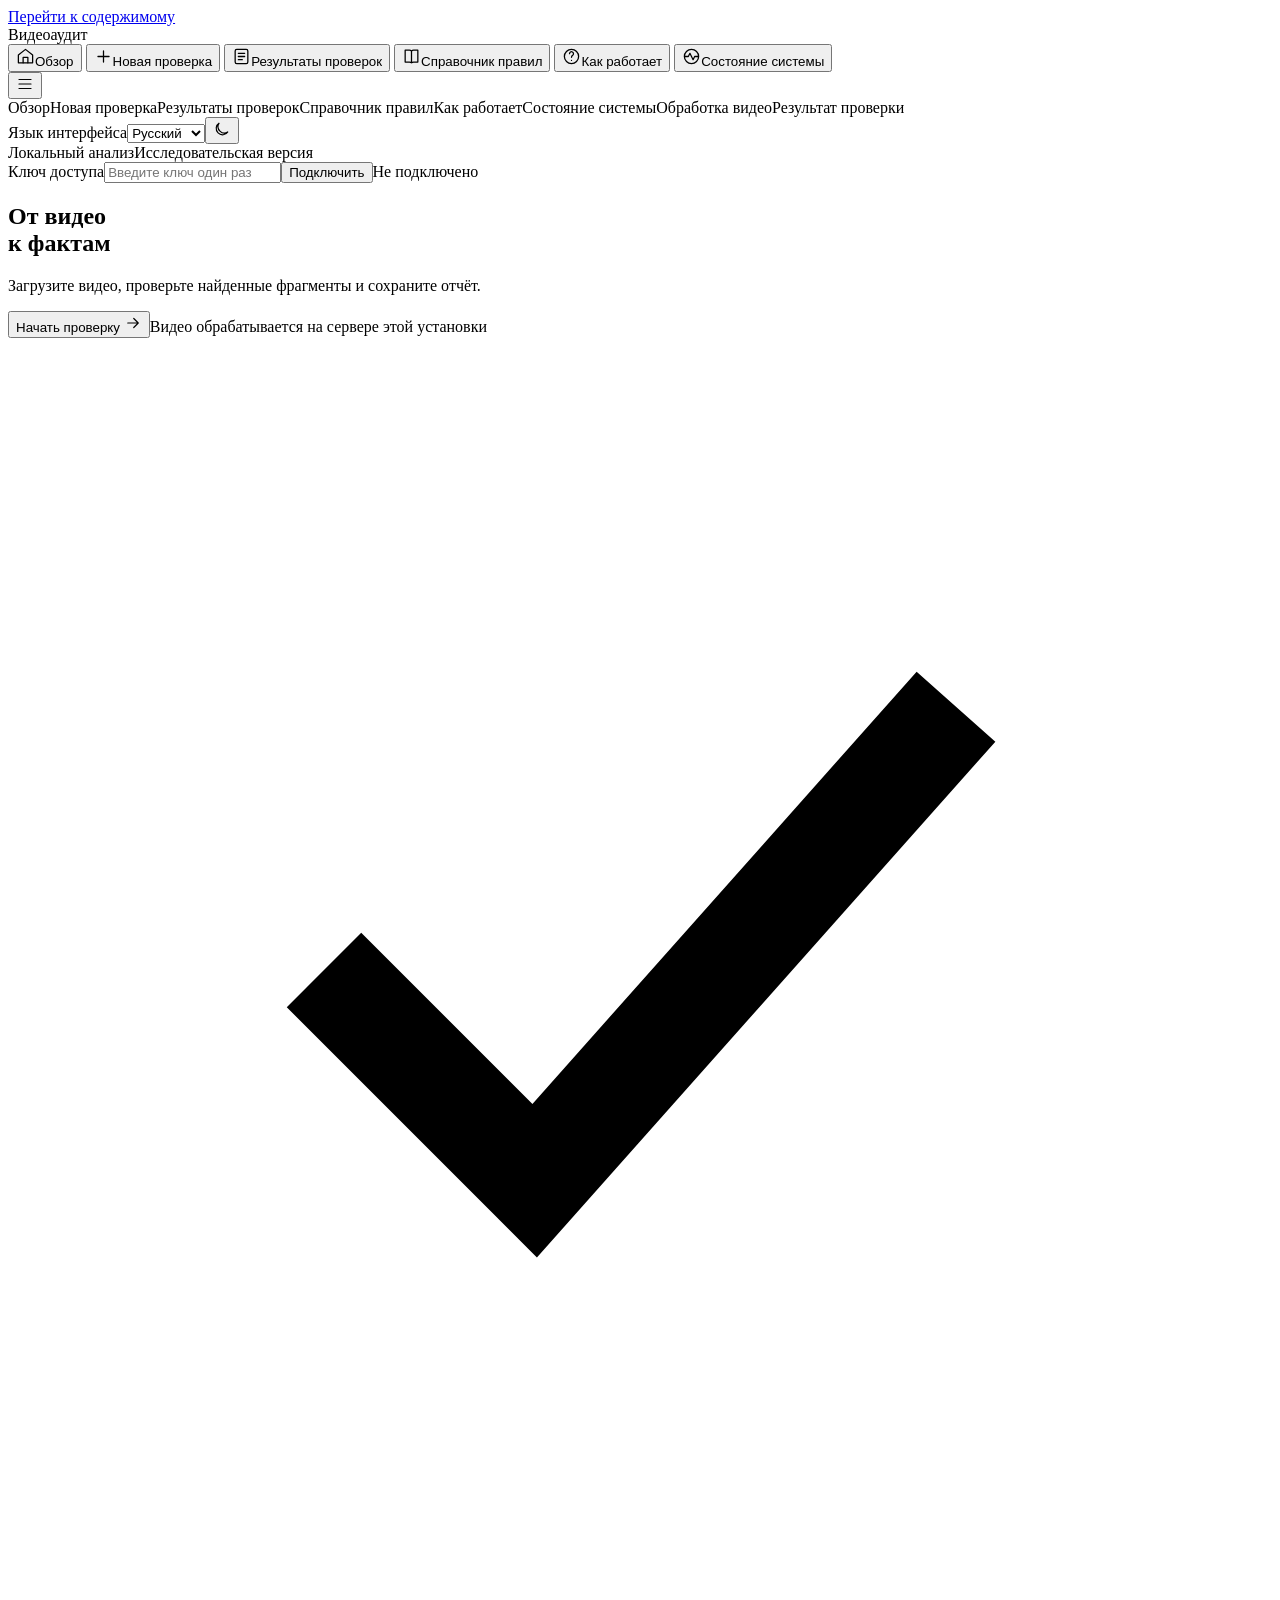
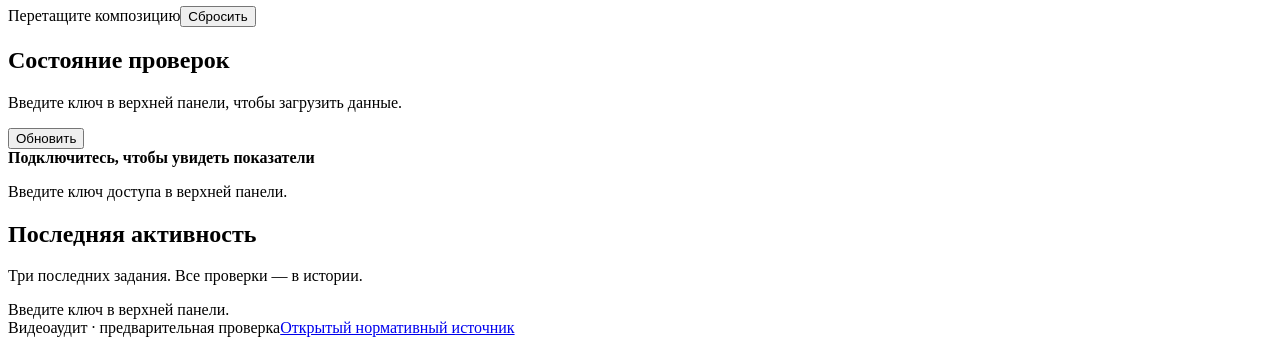
==== commit 3cf0c108: "Implement videoaudit review, measured progress and guarded model experiments" ====
--- a/web/index.html
+++ b/web/index.html
@@ -3,16 +3,16 @@
 <head>
   <meta charset="utf-8">
   <meta name="viewport" content="width=device-width,initial-scale=1">
-  <meta name="color-scheme" content="light">
-  <title>CashFrame</title>
+  <meta name="color-scheme" content="light dark">
+  <title>Видеоаудит</title>
   <link rel="stylesheet" href="/static/styles.css">
-  <link rel="icon" type="image/svg+xml" href="/static/brand/favicon.svg">
+  <link rel="icon" href="data:image/svg+xml,%3Csvg xmlns='http://www.w3.org/2000/svg' viewBox='0 0 1 1'%3E%3C/svg%3E">
   <script type="module" src="/static/app.js"></script>
 </head>
 <body>
   <a class="skip-link" href="#main">Перейти к содержимому</a>
   <aside id="sidebar" class="sidebar" aria-label="Основная навигация">
-    <div class="sidebar-brand"><img id="team-logo" src="/static/brand/favicon.svg" alt="Логотип команды" hidden><span class="brand-fallback">CashFrame</span><span class="brand-name" aria-hidden="true">CashFrame</span><small>Командный прототип · Datathon 2026</small></div>
+    <div class="sidebar-brand"><span class="brand-name">Видеоаудит</span></div>
     <nav class="side-nav" aria-label="Разделы приложения">
       <button type="button" data-view="overview" aria-label="Обзор" title="Обзор" aria-current="page"><span aria-hidden="true"><svg width="19" height="19" viewBox="0 0 24 24" fill="none" stroke="currentColor" stroke-width="1.6" stroke-linecap="round" stroke-linejoin="round"><path d="m3 10 9-7 9 7v10H3V10Z"/><path d="M9 20v-7h6v7"/></svg></span><span class="nav-label">Обзор</span></button>
       <button type="button" data-view="upload" aria-label="Новая проверка" title="Новая проверка"><span aria-hidden="true"><svg width="19" height="19" viewBox="0 0 24 24" fill="none" stroke="currentColor" stroke-width="1.6" stroke-linecap="round" stroke-linejoin="round"><path d="M12 5v14M5 12h14"/></svg></span><span class="nav-label">Новая проверка</span></button>
@@ -24,21 +24,33 @@
   </aside>
   <header class="app-header">
     <div class="header-heading"><button id="sidebar-toggle" class="sidebar-toggle" type="button" aria-controls="sidebar" aria-expanded="true" aria-label="Свернуть боковую панель" title="Свернуть боковую панель"><span aria-hidden="true"><svg width="18" height="18" viewBox="0 0 24 24" fill="none" stroke="currentColor" stroke-width="1.6" stroke-linecap="round"><path d="M4 6h16M4 12h16M4 18h16"/></svg></span></button><div class="app-title"><span class="header-section header-overview">Обзор</span><span class="header-section header-upload">Новая проверка</span><span class="header-section header-history">Результаты проверок</span><span class="header-section header-rules">Справочник правил</span><span class="header-section header-guide">Как работает</span><span class="header-section header-system">Состояние системы</span><span class="header-section header-processing">Обработка видео</span><span class="header-section header-result">Результат проверки</span></div></div>
-    <div class="header-right"><div class="header-meta"><span class="status-dot" aria-hidden="true"></span><span>Локальный анализ</span><span class="version-tag">Исследовательская версия</span></div><form id="access-form" class="header-access"><label for="api-key">Ключ доступа</label><input id="api-key" type="password" placeholder="Введите ключ один раз" autocomplete="off" spellcheck="false" required><button type="submit" class="secondary" id="apply-key">Подключить</button><span id="access-status" role="status">Не подключено</span></form></div>
+    <div class="header-right"><div class="preferences"><label for="language-select" class="visually-hidden">Язык интерфейса</label><select id="language-select"><option value="kk">Қазақша</option><option value="ru" selected>Русский</option><option value="en">English</option></select><button id="theme-toggle" class="theme-toggle" type="button" aria-label="Включить тёмную тему"><svg aria-hidden="true" width="18" height="18" viewBox="0 0 24 24" fill="none" stroke="currentColor" stroke-width="1.6"><path d="M20 15.7A8.4 8.4 0 0 1 8.3 4 8.5 8.5 0 1 0 20 15.7Z"/></svg></button></div><div class="header-meta"><span class="status-dot" aria-hidden="true"></span><span>Локальный анализ</span><span class="version-tag">Исследовательская версия</span></div><form id="access-form" class="header-access"><label for="api-key">Ключ доступа</label><input id="api-key" type="password" placeholder="Введите ключ один раз" autocomplete="off" spellcheck="false" required><button type="submit" class="secondary" id="apply-key">Подключить</button><span id="access-status" role="status">Не подключено</span></form></div>
   </header>
   <main id="main">
     <nav id="workflow" aria-label="Ход проверки" class="workflow" hidden><ol><li id="step-upload">Загрузка</li><li id="step-processing">Обработка</li><li id="step-result">Результат</li></ol></nav>
     <div id="notice" class="notice" role="alert" hidden></div>
     <section id="overview-view">
       <div class="overview-hero">
-        <div class="hero-copy"><span class="eyebrow">Локальная проверка видео</span><h1>Все проверки<br>в одном месте</h1><p>Загрузите запись, найдите фрагменты для просмотра и вернитесь к результатам в любое время в пределах срока хранения.</p><button type="button" class="primary" data-open-upload>Начать новую проверку <span aria-hidden="true">↗</span></button><span class="hero-privacy">Видео и результаты остаются на этом компьютере</span></div>
-        <div class="hero-visual" aria-hidden="true"><div class="hero-visual-top"><span class="hero-visual-dot"></span><span>ВИДЕО · АНАЛИЗ · ПРОСМОТР</span><span class="hero-visual-mark">✦</span></div><div class="hero-video-frame"><span class="hero-play"><svg width="17" height="17" viewBox="0 0 24 24" fill="currentColor"><path d="M8 5.5v13l11-6.5L8 5.5Z"/></svg></span><div class="hero-frame-lines"><i></i><i></i><i></i></div></div><div class="hero-track"><span></span><i></i><i></i><i></i><i></i><i></i><i></i><i></i></div><div class="hero-visual-foot"><span>01 <b>Загрузка</b></span><span>02 <b>Анализ</b></span><span>03 <b>Просмотр</b></span></div></div>
+        <div class="hero-copy"><h1>От видео<br>к фактам</h1><p>Загрузите видео, проверьте найденные фрагменты и сохраните отчёт.</p><button type="button" class="primary" data-open-upload>Начать проверку <svg aria-hidden="true" width="18" height="18" viewBox="0 0 24 24" fill="none" stroke="currentColor" stroke-width="1.6" stroke-linecap="round" stroke-linejoin="round"><path d="M5 12h14m-6-6 6 6-6 6"/></svg></button><span class="hero-privacy">Видео обрабатывается на сервере этой установки</span></div>
+        <div class="hero-art">
+          <div id="hero-stage" class="hero-stage" role="group" aria-label="Декоративная видеокомпозиция">
+            <div class="art-orbit art-orbit-back" aria-hidden="true"></div>
+            <div id="hero-object" class="hero-object" tabindex="0" role="img" aria-label="Декоративная видеокомпозиция. Перетаскивайте или используйте стрелки; Home возвращает исходное положение." aria-describedby="hero-instructions">
+              <div class="reel reel-back" aria-hidden="true"><i></i><i></i><i></i><i></i><i></i></div>
+              <div class="sculpture-screen" aria-hidden="true"><div class="screen-window"><span class="screen-frame frame-a"></span><span class="screen-frame frame-b"></span><span class="screen-frame frame-c"></span><span class="screen-line"></span><span class="screen-node"></span></div><div class="screen-track"><i></i><i></i><i></i><i></i><i></i><i></i><i></i></div></div>
+              <div class="evidence-slip" aria-hidden="true"><span class="slip-image"></span><span class="slip-line"></span><span class="slip-line short"></span><span class="slip-check"><svg viewBox="0 0 24 24" fill="none" stroke="currentColor" stroke-width="2"><path d="m6 12 4 4 8-9"/></svg></span></div>
+              <div class="reel reel-front" aria-hidden="true"><i></i><i></i><i></i><i></i><i></i></div>
+              <span class="cyan-capsule" aria-hidden="true"></span>
+            </div>
+          </div>
+          <div class="art-caption"><span id="hero-instructions">Перетащите композицию</span><button id="hero-reset" type="button" aria-label="Вернуть композицию в исходное положение">Сбросить</button></div>
+        </div>
       </div>
       <div class="section-heading"><div><h2>Состояние проверок</h2><p id="overview-period">Введите ключ в верхней панели, чтобы загрузить данные.</p></div><button id="load-overview" type="button" class="secondary">Обновить</button></div>
-      <div id="overview-metrics" class="metric-grid" aria-live="polite"><div class="metrics-locked"><span aria-hidden="true">✦</span><div><strong>Показатели появятся после подключения</strong><p>Введите ключ доступа в верхней панели, чтобы увидеть реальные проверки и время обработки.</p></div></div></div>
-      <div class="section-heading"><div><h2>Последняя активность</h2><p>Три последних задания; полный список находится в «Результатах проверок».</p></div></div><div id="overview-recent" class="plain-panel">Введите ключ в верхней панели.</div>
+      <div id="overview-metrics" class="metric-grid" aria-live="polite"><div class="metrics-locked"><div><strong>Подключитесь, чтобы увидеть показатели</strong><p>Введите ключ доступа в верхней панели.</p></div></div></div>
+      <div class="section-heading"><div><h2>Последняя активность</h2><p>Три последних задания. Все проверки — в истории.</p></div></div><div id="overview-recent" class="plain-panel">Введите ключ в верхней панели.</div>
     </section>
-    <section id="history-view" hidden><div class="page-heading"><span class="eyebrow">Архив текущей установки</span><h1>Результаты проверок</h1><p>Все доступные задания за срок хранения на этом компьютере. Откройте завершённую проверку, чтобы посмотреть видео, кадры и объяснение сигнала.</p></div><div class="section-heading"><h2>Список заданий</h2><label class="history-filter" for="history-filter">Статус<select id="history-filter"><option value="all">Все</option><option value="processing">В обработке</option><option value="done">Завершены</option><option value="failed">Ошибки</option></select></label></div><div id="history-list" class="plain-panel">Введите ключ в верхней панели.</div></section>
+    <section id="history-view" hidden><div class="page-heading"><h1>Результаты проверок</h1><p>Все доступные задания за срок хранения на этом компьютере. Откройте завершённую проверку, чтобы посмотреть видео, кадры и объяснение сигнала.</p></div><div class="section-heading"><h2>Список заданий</h2><label class="history-filter" for="history-filter">Статус<select id="history-filter"><option value="all">Все</option><option value="processing">В обработке</option><option value="done">Завершены</option><option value="failed">Ошибки</option></select></label></div><div id="history-list" class="plain-panel">Введите ключ в верхней панели.</div></section>
     <section id="rules-view" hidden><div class="page-heading"><h1>Справочник правил</h1><p>Проверенные источники проекта. Автоматическое сопоставление с видео отключено.</p></div><div id="rules-list" class="card-grid"></div></section>
     <section id="guide-view" hidden><div class="page-heading"><h1>Как работает</h1></div><div class="plain-panel guide-copy"><p>Загрузка видео → локальный анализ → сигналы модели → просмотр исходных кадров → решение проверяющего.</p><p>Бордовый акцент выделяет выбранный фрагмент и элементы просмотра. Серый маркер показывает сигнал модели; он не означает доказанное нарушение. Рамки и траектории не доступны: установленная модель анализирует временные фрагменты, но не определяет координаты объектов.</p><p>Видео анализируется по временным выборкам. Короткие действия и закрытые объекты могут быть пропущены. Проверяющий подтверждает видимый факт и применимость нормы отдельно.</p></div></section>
     <section id="system-view" hidden><div class="page-heading"><h1>Состояние системы</h1><p>Техническая готовность локальных компонентов, не оценка качества модели.</p></div><div id="system-details" class="plain-panel">Введите ключ в верхней панели.</div><button id="refresh-system" type="button" class="secondary">Проверить состояние</button></section>
@@ -53,26 +65,26 @@
             <span class="file-hint">MOV / MP4 · до 100 МБ · до 3 минут</span>
           </div>
           <div id="file-summary" class="file-summary" hidden><div><strong id="file-name"></strong><span id="file-size"></span></div><button id="remove-file" class="text-button" type="button">Убрать</button></div>
-          <div class="access-row"><p class="privacy-note">Видео обрабатывается локально. Ключ вводится один раз в верхней панели и хранится только до закрытия страницы.</p><button class="primary" id="analyze-button" type="submit" disabled>Начать проверку<svg width="18" height="18" viewBox="0 0 20 20" fill="none" aria-hidden="true"><path d="M4 10h12m-5-5 5 5-5 5" stroke="currentColor" stroke-width="1.5"/></svg></button></div>
+          <div class="access-row"><p class="privacy-note">Обработка на сервере установки. Ключ хранится только до закрытия страницы.</p><button class="primary" id="analyze-button" type="submit" disabled>Начать проверку<svg width="18" height="18" viewBox="0 0 20 20" fill="none" aria-hidden="true"><path d="M4 10h12m-5-5 5 5-5 5" stroke="currentColor" stroke-width="1.5"/></svg></button></div>
         </form>
-        <aside class="upload-aside"><h2>Что будет в результате</h2><dl class="explanation-list"><div><dt>Фрагменты и время</dt><dd>Сигналы модели на хронологии исходного видео.</dd></div><div><dt>Кадры для проверки</dt><dd>Оригинальные изображения до, во время и после события.</dd></div><div><dt>Проверка человеком</dt><dd>Возможность уточнить действие и сохранить подтверждённую разметку.</dd></div></dl><div class="research-note"><strong>Возможности модели ограничены</strong><p>Точность первого эксперимента пока недостаточна. Типы действий не подтверждены, автоматические нормативные выводы отключены.</p></div></aside>
+        <aside class="upload-aside"><h2>Что будет в результате</h2><dl class="explanation-list"><div><dt>Фрагменты и время</dt><dd>Сигналы модели на хронологии исходного видео.</dd></div><div><dt>Кадры для проверки</dt><dd>Исходные кадры и статус локализации.</dd></div><div><dt>Проверка человеком</dt><dd>Возможность уточнить действие и сохранить подтверждённую разметку.</dd></div></dl><div class="research-note"><strong>Возможности модели ограничены</strong><p>Новый ракурс и типы действий требуют отдельной оценки. Нормативное основание подтверждает проверяющий.</p></div></aside>
       </div>
     </section>
     <section id="processing-view" hidden aria-live="polite">
       <button id="resume-poll" type="button" class="secondary" hidden>Повторно получить результат</button>
-      <div class="processing-panel"><div class="activity" aria-hidden="true"></div><h1>Проверяем видео</h1><p id="processing-filename" class="filename"></p><div class="current-stage"><span>Текущий этап</span><strong id="processing-stage">Приём файла</strong></div><p id="elapsed" class="tabular">Прошло 0:00</p><p class="muted">Обработка может занять несколько минут. Оставьте эту страницу открытой.</p><p class="privacy-note">Отображается фактический этап, без расчётного процента готовности.</p></div>
+      <div class="processing-panel"><div class="activity" aria-hidden="true"></div><h1>Проверяем видео</h1><p id="processing-filename" class="filename"></p><div class="current-stage"><span>Текущий этап</span><strong id="processing-stage">Приём файла</strong></div><p id="elapsed" class="tabular">Прошло 0:00</p><p class="muted">Обработка может занять несколько минут. Оставьте эту страницу открытой.</p><div class="progress-measure"><progress id="processing-progress" max="100" aria-label="Измеренный прогресс текущего этапа"></progress><p id="progress-detail">Ожидаем измерения текущего этапа</p></div></div>
     </section>
     <section id="result-view" hidden>
-      <div class="result-heading"><div><span class="eyebrow">Результат локального анализа</span><h1 id="result-title"></h1><p id="result-subtitle"></p></div><div class="result-actions"><button id="download-report" type="button" class="primary">Скачать PDF-акт</button><button id="download-passport" type="button" class="secondary">Паспорт доказательств</button><button id="new-check" type="button" class="secondary">Проверить другое видео</button></div></div>
+      <div class="result-heading"><div><h1 id="result-title"></h1><p id="result-subtitle"></p></div><div class="result-actions"><button id="download-report" type="button" class="primary">Скачать PDF-акт</button><button id="download-passport" type="button" class="secondary">Паспорт доказательств</button><button id="new-check" type="button" class="secondary">Проверить другое видео</button></div></div>
       <div id="result-explanation" class="result-explanation" role="status"></div>
-      <p id="report-feedback" role="status" aria-live="polite"></p><p id="research-banner" class="research-banner">Сигнал модели требует проверки человеком. Типы событий и нормативные связи автоматически не определяются.</p>
+      <p id="report-feedback" role="status" aria-live="polite"></p><p id="research-banner" class="research-banner">Требует проверки человеком.</p>
       <div class="workspace">
         <section class="video-column" aria-label="Видео и хронология">
           <div class="video-surface"><video id="player" controls playsinline preload="metadata"></video><div id="video-error" class="video-error" hidden>Не удалось открыть видео в браузере. Кадры-доказательства доступны ниже.</div></div>
           <div class="overlay-controls" aria-label="Слои обнаружения"><label><input type="checkbox" disabled> Рамки</label><label><input type="checkbox" disabled> Траектории</label><label><input type="checkbox" disabled> Зоны</label><span>Детектор денег и трекер не настроены. Слои появятся после проверки отдельной модели.</span></div>
           <div class="timeline-panel"><div class="timeline-heading"><h2>Хронология</h2><span id="player-time" class="tabular">0:00 / 0:00</span></div><div id="timeline" class="timeline" aria-label="События на хронологии"><div id="selected-interval" class="selected-interval" hidden></div><div id="playhead" class="playhead"></div></div><input id="seek" type="range" min="0" max="1" step="0.05" value="0" aria-label="Положение на видео"><div class="timeline-legend"><span><i class="legend-sampled"></i>Выборочный анализ</span><span><i class="legend-event"></i>Сигнал для проверки</span><span>Полнота видимости не оценена</span></div><p class="timeline-note">Между выборками и при ограниченной видимости возможны пропуски.</p></div>
         </section>
-        <aside class="event-panel"><div class="event-panel-heading"><h2>Фрагменты для просмотра <span id="event-count"></span></h2><label class="sort-label" for="event-sort">Порядок<select id="event-sort"><option value="priority">По приоритету</option><option value="time">По времени</option></select></label></div><div id="event-list" class="event-list"></div><p class="event-panel-note">Это предложения модели, а не доказанные нарушения. Приоритет задаётся политикой команды отдельно от оценки модели.</p></aside>
+        <aside class="event-panel"><div class="event-panel-heading"><h2>Фрагменты для просмотра <span id="event-count"></span></h2><label class="sort-label" for="event-sort">Порядок<select id="event-sort"><option value="priority">По приоритету</option><option value="time">По времени</option></select></label></div><div id="event-list" class="event-list"></div></aside>
       </div>
       <section id="motion-panel" class="timeline-panel" hidden aria-label="Изменения изображения">
         <h2>Изменения изображения по времени</h2>
@@ -85,7 +97,7 @@
         <div class="detail-layout">
           <div class="fact-panel">
             <h3>Почему возник сигнал</h3><p id="detail-description"></p>
-            <h3>Применимое правило</h3><p id="rule-description">Не сопоставлено: конкретный тип действия требует подтверждения.</p>
+            <h3>Применимое правило</h3><div id="rule-description">Не сопоставлено: конкретный тип действия требует подтверждения.</div>
             <h3>Что видно</h3><p>Исходные кадры доступны слева. Содержимое и условия видимости оценивает проверяющий.</p><h3>Что невозможно установить</h3><p>По текущей модели нельзя установить деньги, их перемещение и полноту видимости.</p><p id="priority-reason" class="muted"></p>
           </div>
           <div class="evidence-section"><h3>Исходные кадры</h3><div id="evidence" class="evidence-grid"></div><p class="caption">Оригинальные JPEG-кадры. Нажмите на изображение, чтобы открыть его полностью.</p></div>
@@ -96,7 +108,7 @@
       <details class="limitations"><summary>Ограничения этой проверки</summary><ul id="limitations-list"></ul><p id="measurements" class="tabular"></p></details>
     </section>
   </main>
-  <footer><span>Результат помогает проверить видео и не является дисциплинарным или юридическим заключением.</span><a href="https://adilet.zan.kz/rus/docs/V1900019680" target="_blank" rel="noopener noreferrer">Открытый нормативный источник</a></footer>
+  <footer><span>Видеоаудит · предварительная проверка</span><a href="https://adilet.zan.kz/rus/docs/V1900019680" target="_blank" rel="noopener noreferrer">Открытый нормативный источник</a></footer>
   <dialog id="frame-dialog" aria-label="Оригинальный кадр"><button id="close-frame" class="secondary" type="button">Закрыть</button><img id="full-frame" alt="Оригинальный кадр выбранного события"></dialog>
 </body>
 </html>
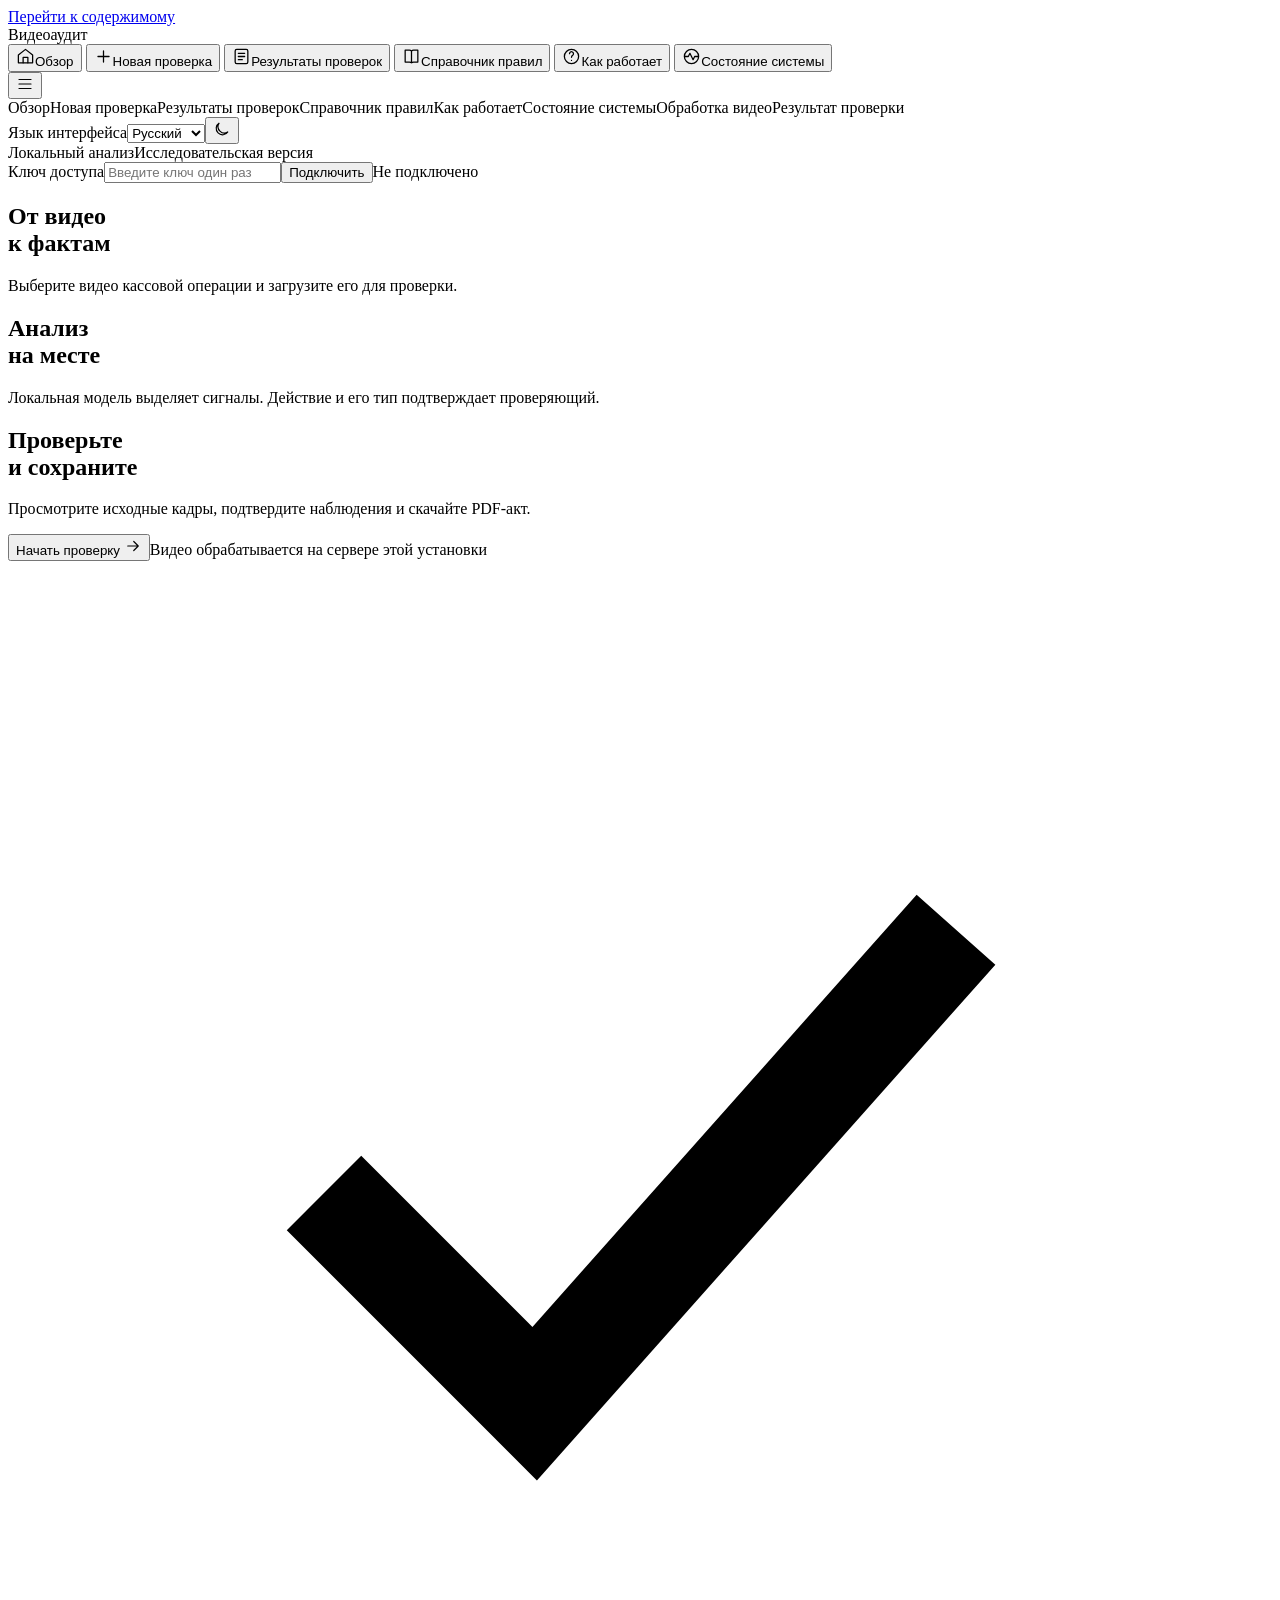
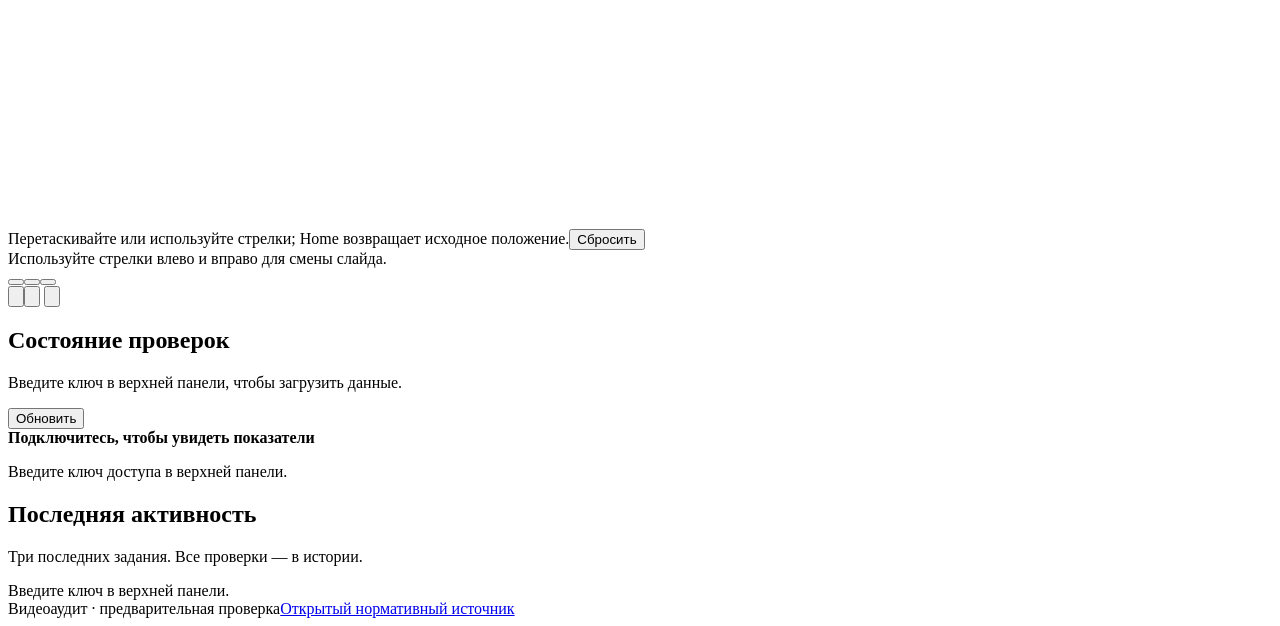
==== commit c5fdf70a: "Add audit carousel, action catalog and offline labeling research" ====
--- a/web/index.html
+++ b/web/index.html
@@ -30,8 +30,15 @@
     <nav id="workflow" aria-label="Ход проверки" class="workflow" hidden><ol><li id="step-upload">Загрузка</li><li id="step-processing">Обработка</li><li id="step-result">Результат</li></ol></nav>
     <div id="notice" class="notice" role="alert" hidden></div>
     <section id="overview-view">
-      <div class="overview-hero">
-        <div class="hero-copy"><h1>От видео<br>к фактам</h1><p>Загрузите видео, проверьте найденные фрагменты и сохраните отчёт.</p><button type="button" class="primary" data-open-upload>Начать проверку <svg aria-hidden="true" width="18" height="18" viewBox="0 0 24 24" fill="none" stroke="currentColor" stroke-width="1.6" stroke-linecap="round" stroke-linejoin="round"><path d="M5 12h14m-6-6 6 6-6 6"/></svg></button><span class="hero-privacy">Видео обрабатывается на сервере этой установки</span></div>
+      <div id="hero-carousel" class="overview-hero" role="region" aria-roledescription="карусель" aria-label="Как работает видеоаудит">
+        <div class="hero-copy">
+          <div class="hero-slide-viewport"><div id="hero-slide-track" class="hero-slide-track">
+            <div id="hero-slide-0" class="hero-slide" role="group" aria-roledescription="слайд" aria-label="1 из 3"><h1>От видео<br>к фактам</h1><p>Выберите видео кассовой операции и загрузите его для проверки.</p></div>
+            <div id="hero-slide-1" class="hero-slide" role="group" aria-roledescription="слайд" aria-label="2 из 3" aria-hidden="true" inert><h1>Анализ<br>на месте</h1><p>Локальная модель выделяет сигналы. Действие и его тип подтверждает проверяющий.</p></div>
+            <div id="hero-slide-2" class="hero-slide" role="group" aria-roledescription="слайд" aria-label="3 из 3" aria-hidden="true" inert><h1>Проверьте<br>и сохраните</h1><p>Просмотрите исходные кадры, подтвердите наблюдения и скачайте PDF-акт.</p></div>
+          </div></div>
+          <button type="button" class="primary" data-open-upload>Начать проверку <svg aria-hidden="true" width="18" height="18" viewBox="0 0 24 24" fill="none" stroke="currentColor" stroke-width="1.6" stroke-linecap="round" stroke-linejoin="round"><path d="M5 12h14m-6-6 6 6-6 6"/></svg></button><span class="hero-privacy">Видео обрабатывается на сервере этой установки</span>
+        </div>
         <div class="hero-art">
           <div id="hero-stage" class="hero-stage" role="group" aria-label="Декоративная видеокомпозиция">
             <div class="art-orbit art-orbit-back" aria-hidden="true"></div>
@@ -43,7 +50,13 @@
               <span class="cyan-capsule" aria-hidden="true"></span>
             </div>
           </div>
-          <div class="art-caption"><span id="hero-instructions">Перетащите композицию</span><button id="hero-reset" type="button" aria-label="Вернуть композицию в исходное положение">Сбросить</button></div>
+          <div class="art-caption"><span id="hero-instructions" class="visually-hidden">Перетаскивайте или используйте стрелки; Home возвращает исходное положение.</span><button id="hero-reset" type="button" aria-label="Вернуть композицию в исходное положение">Сбросить</button></div>
+        </div>
+        <div id="hero-carousel-controls" class="hero-carousel-controls" role="group" aria-label="Управление слайдами" aria-describedby="hero-carousel-instructions">
+          <span id="hero-carousel-instructions" class="visually-hidden">Используйте стрелки влево и вправо для смены слайда.</span>
+          <div class="hero-pagination"><button id="hero-dot-0" class="hero-dot" type="button" aria-label="Показать слайд 1" aria-current="true"><span></span></button><button id="hero-dot-1" class="hero-dot" type="button" aria-label="Показать слайд 2" aria-current="false"><span></span></button><button id="hero-dot-2" class="hero-dot" type="button" aria-label="Показать слайд 3" aria-current="false"><span></span></button></div>
+          <button id="hero-prev" class="hero-arrow" type="button" aria-label="Предыдущий слайд"><svg aria-hidden="true" viewBox="0 0 24 24" fill="none" stroke="currentColor" stroke-width="1.6"><path d="m14 6-6 6 6 6"/></svg></button><button id="hero-next" class="hero-arrow" type="button" aria-label="Следующий слайд"><svg aria-hidden="true" viewBox="0 0 24 24" fill="none" stroke="currentColor" stroke-width="1.6"><path d="m10 6 6 6-6 6"/></svg></button>
+          <button id="hero-pause" class="hero-arrow hero-pause" type="button" aria-label="Приостановить слайды" aria-pressed="false"><svg class="pause-symbol" aria-hidden="true" viewBox="0 0 24 24" fill="none" stroke="currentColor" stroke-width="1.6"><path d="M9 6v12M15 6v12"/></svg><svg class="play-symbol" aria-hidden="true" viewBox="0 0 24 24" fill="none" stroke="currentColor" stroke-width="1.6"><path d="m9 5 10 7-10 7Z"/></svg></button>
         </div>
       </div>
       <div class="section-heading"><div><h2>Состояние проверок</h2><p id="overview-period">Введите ключ в верхней панели, чтобы загрузить данные.</p></div><button id="load-overview" type="button" class="secondary">Обновить</button></div>
@@ -75,7 +88,7 @@
       <div class="processing-panel"><div class="activity" aria-hidden="true"></div><h1>Проверяем видео</h1><p id="processing-filename" class="filename"></p><div class="current-stage"><span>Текущий этап</span><strong id="processing-stage">Приём файла</strong></div><p id="elapsed" class="tabular">Прошло 0:00</p><p class="muted">Обработка может занять несколько минут. Оставьте эту страницу открытой.</p><div class="progress-measure"><progress id="processing-progress" max="100" aria-label="Измеренный прогресс текущего этапа"></progress><p id="progress-detail">Ожидаем измерения текущего этапа</p></div></div>
     </section>
     <section id="result-view" hidden>
-      <div class="result-heading"><div><h1 id="result-title"></h1><p id="result-subtitle"></p></div><div class="result-actions"><button id="download-report" type="button" class="primary">Скачать PDF-акт</button><button id="download-passport" type="button" class="secondary">Паспорт доказательств</button><button id="new-check" type="button" class="secondary">Проверить другое видео</button></div></div>
+      <div class="result-heading"><h1 id="result-title"></h1><p id="result-subtitle"></p></div><div class="result-actions" role="group" aria-label="Действия с результатом"><button id="download-report" type="button" class="primary">Скачать PDF-акт</button><button id="download-passport" type="button" class="secondary">Паспорт доказательств</button><button id="new-check" type="button" class="text-button">Проверить другое видео</button></div>
       <div id="result-explanation" class="result-explanation" role="status"></div>
       <p id="report-feedback" role="status" aria-live="polite"></p><p id="research-banner" class="research-banner">Требует проверки человеком.</p>
       <div class="workspace">
@@ -104,7 +117,7 @@
         </div>
 
       </section>
-      <details class="annotation"><summary>Наблюдение проверяющего</summary><p>Запишите только то, что действительно видно. Можно разметить фрагмент, даже если модель его пропустила. Сохранение не меняет ответ модели. PDF включает разметку отдельным разделом; переобучение запускается отдельно.</p><form id="annotation-form"><div class="annotation-grid"><label>Начало, сек<input id="annotation-start" type="number" min="0" step="0.01" required></label><label>Конец, сек<input id="annotation-end" type="number" min="0" step="0.01" required></label><label>Проверяющий<input id="annotation-reviewer" required maxlength="100"></label><label>Тип наблюдаемого действия<input id="annotation-type" required maxlength="160"></label></div><label>Видимость действия<select id="annotation-visibility"><option value="unknown">Не оценена</option><option value="clear">Действие и условия полностью видны</option><option value="partial">Частично закрыто или вне кадра</option><option value="unusable">Недостаточно для вывода</option></select></label><label>Наблюдаемый факт<textarea id="annotation-fact" rows="3" required maxlength="3000" placeholder="Опишите видимое действие и условия видимости"></textarea></label><label>Предлагаемое основание<select id="annotation-rule"><option value="">Основание пока не установлено</option></select></label><label class="checkbox-label"><input id="annotation-applicability" type="checkbox">Я проверил условия применимости выбранного правила по видимому фрагменту</label><div class="annotation-actions"><label class="checkbox-label"><input id="annotation-confirm" type="checkbox">Я проверил исходный фрагмент и подтверждаю эту разметку</label><button class="primary" type="submit">Сохранить разметку</button></div><p id="annotation-feedback" role="status"></p><h3>Сохранённые наблюдения проверяющего</h3><ul id="human-observations"><li>Разметка ещё не сохранена.</li></ul></form></details>
+      <details class="annotation"><summary>Наблюдение проверяющего</summary><p>Запишите только то, что действительно видно. Можно разметить фрагмент, даже если модель его пропустила. Сохранение не меняет ответ модели. PDF включает разметку отдельным разделом; переобучение запускается отдельно.</p><form id="annotation-form"><div class="annotation-grid"><label>Начало, сек<input id="annotation-start" type="number" min="0" step="0.01" required></label><label>Конец, сек<input id="annotation-end" type="number" min="0" step="0.01" required></label><label>Проверяющий<input id="annotation-reviewer" required maxlength="100"></label><label>Тип наблюдаемого действия<input id="annotation-type" list="annotation-action-types" required maxlength="160"><datalist id="annotation-action-types" aria-label="Категории наблюдаемых действий"></datalist></label></div><label>Видимость действия<select id="annotation-visibility"><option value="unknown">Не оценена</option><option value="clear">Действие и условия полностью видны</option><option value="partial">Частично закрыто или вне кадра</option><option value="unusable">Недостаточно для вывода</option></select></label><label>Наблюдаемый факт<textarea id="annotation-fact" rows="3" required maxlength="3000" placeholder="Опишите видимое действие и условия видимости"></textarea></label><label>Предлагаемое основание<select id="annotation-rule"><option value="">Основание пока не установлено</option></select></label><label class="checkbox-label"><input id="annotation-applicability" type="checkbox">Я проверил условия применимости выбранного правила по видимому фрагменту</label><div class="annotation-actions"><label class="checkbox-label"><input id="annotation-confirm" type="checkbox">Я проверил исходный фрагмент и подтверждаю эту разметку</label><button class="primary" type="submit">Сохранить разметку</button></div><p id="annotation-feedback" role="status"></p><h3>Сохранённые наблюдения проверяющего</h3><ul id="human-observations"><li>Разметка ещё не сохранена.</li></ul></form></details>
       <details class="limitations"><summary>Ограничения этой проверки</summary><ul id="limitations-list"></ul><p id="measurements" class="tabular"></p></details>
     </section>
   </main>
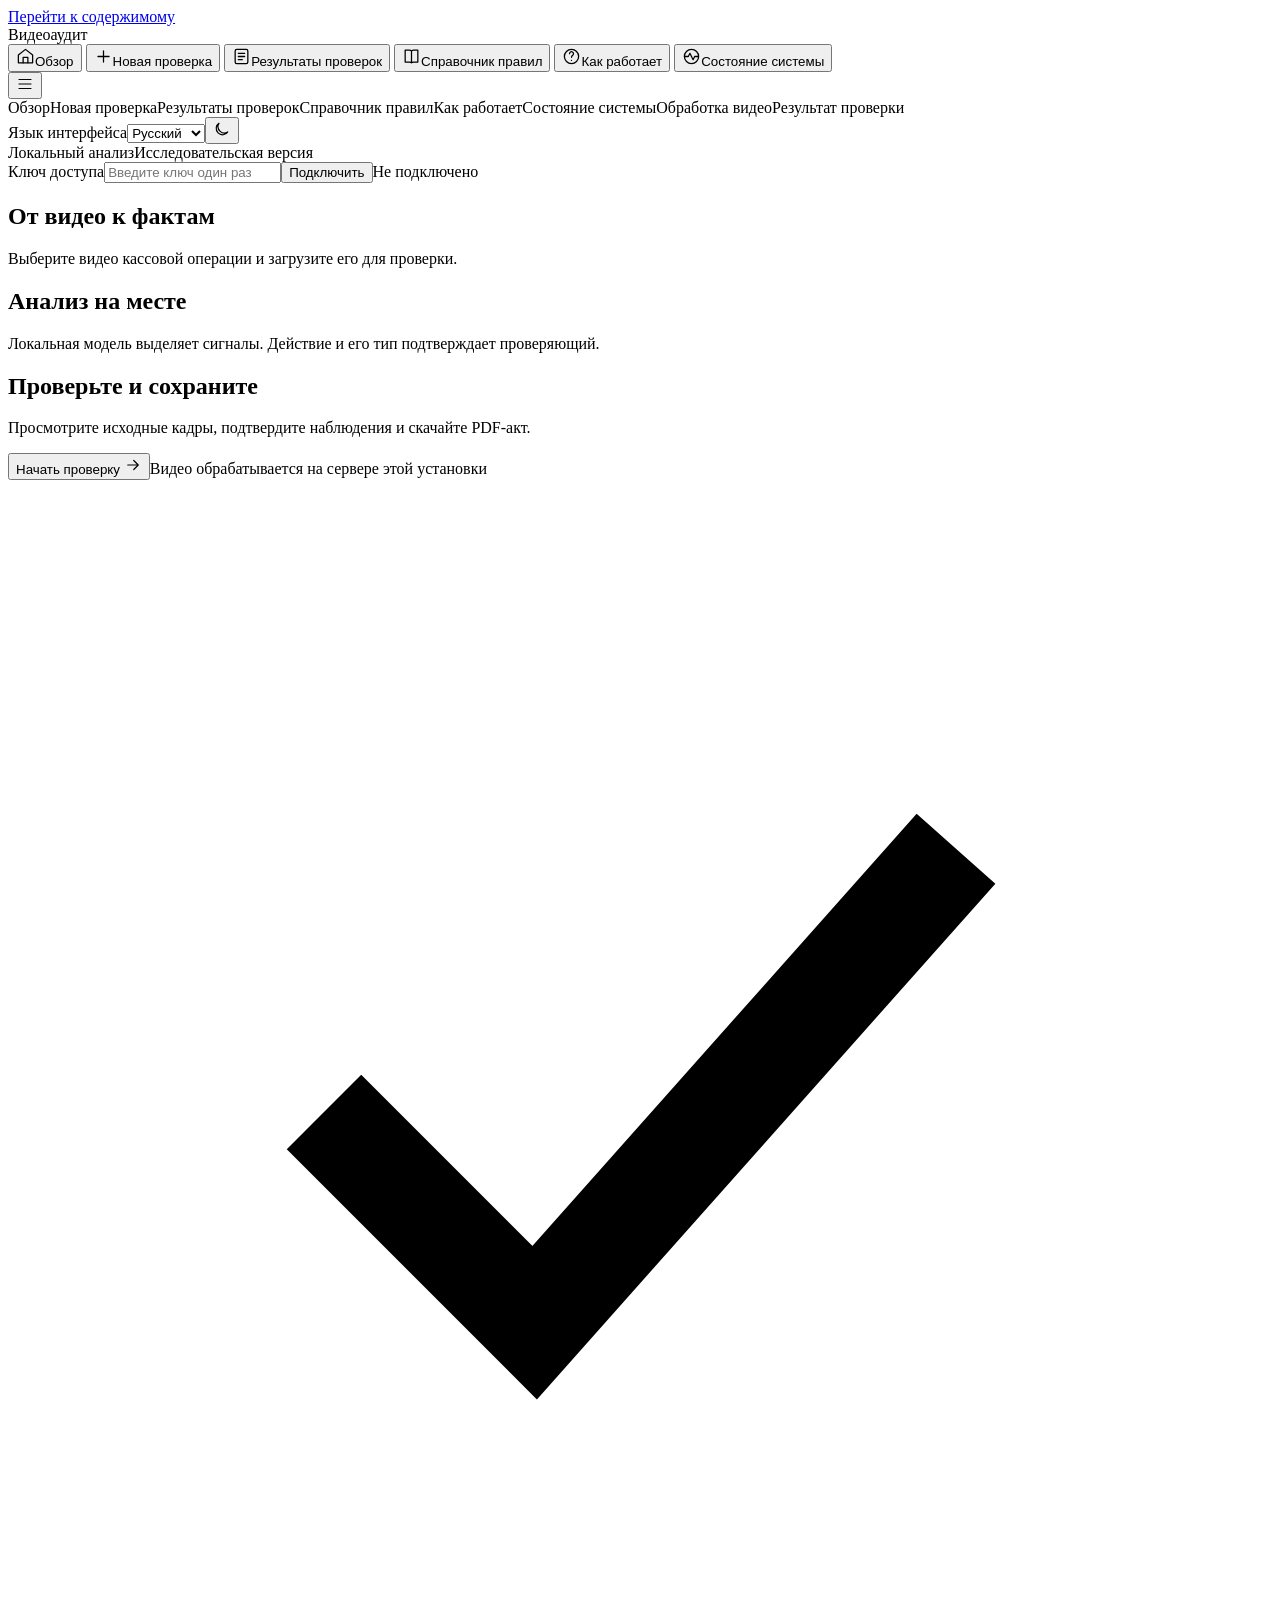
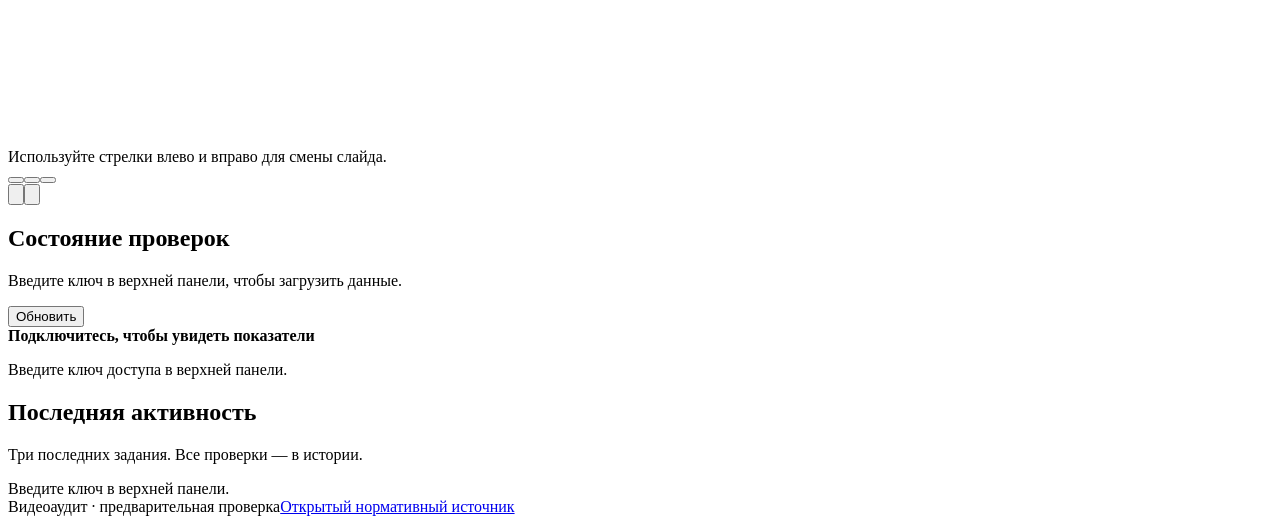
==== commit 11e9f2fe: "Simplify hero and tolerate Windows progress snapshot locks" ====
--- a/web/index.html
+++ b/web/index.html
@@ -33,16 +33,16 @@
       <div id="hero-carousel" class="overview-hero" role="region" aria-roledescription="карусель" aria-label="Как работает видеоаудит">
         <div class="hero-copy">
           <div class="hero-slide-viewport"><div id="hero-slide-track" class="hero-slide-track">
-            <div id="hero-slide-0" class="hero-slide" role="group" aria-roledescription="слайд" aria-label="1 из 3"><h1>От видео<br>к фактам</h1><p>Выберите видео кассовой операции и загрузите его для проверки.</p></div>
-            <div id="hero-slide-1" class="hero-slide" role="group" aria-roledescription="слайд" aria-label="2 из 3" aria-hidden="true" inert><h1>Анализ<br>на месте</h1><p>Локальная модель выделяет сигналы. Действие и его тип подтверждает проверяющий.</p></div>
-            <div id="hero-slide-2" class="hero-slide" role="group" aria-roledescription="слайд" aria-label="3 из 3" aria-hidden="true" inert><h1>Проверьте<br>и сохраните</h1><p>Просмотрите исходные кадры, подтвердите наблюдения и скачайте PDF-акт.</p></div>
+            <div id="hero-slide-0" class="hero-slide" role="group" aria-roledescription="слайд" aria-label="1 из 3"><h1>От видео к фактам</h1><p>Выберите видео кассовой операции и загрузите его для проверки.</p></div>
+            <div id="hero-slide-1" class="hero-slide" role="group" aria-roledescription="слайд" aria-label="2 из 3" aria-hidden="true" inert><h1>Анализ на месте</h1><p>Локальная модель выделяет сигналы. Действие и его тип подтверждает проверяющий.</p></div>
+            <div id="hero-slide-2" class="hero-slide" role="group" aria-roledescription="слайд" aria-label="3 из 3" aria-hidden="true" inert><h1>Проверьте и сохраните</h1><p>Просмотрите исходные кадры, подтвердите наблюдения и скачайте PDF-акт.</p></div>
           </div></div>
           <button type="button" class="primary" data-open-upload>Начать проверку <svg aria-hidden="true" width="18" height="18" viewBox="0 0 24 24" fill="none" stroke="currentColor" stroke-width="1.6" stroke-linecap="round" stroke-linejoin="round"><path d="M5 12h14m-6-6 6 6-6 6"/></svg></button><span class="hero-privacy">Видео обрабатывается на сервере этой установки</span>
         </div>
         <div class="hero-art">
           <div id="hero-stage" class="hero-stage" role="group" aria-label="Декоративная видеокомпозиция">
             <div class="art-orbit art-orbit-back" aria-hidden="true"></div>
-            <div id="hero-object" class="hero-object" tabindex="0" role="img" aria-label="Декоративная видеокомпозиция. Перетаскивайте или используйте стрелки; Home возвращает исходное положение." aria-describedby="hero-instructions">
+            <div id="hero-object" class="hero-object" aria-hidden="true">
               <div class="reel reel-back" aria-hidden="true"><i></i><i></i><i></i><i></i><i></i></div>
               <div class="sculpture-screen" aria-hidden="true"><div class="screen-window"><span class="screen-frame frame-a"></span><span class="screen-frame frame-b"></span><span class="screen-frame frame-c"></span><span class="screen-line"></span><span class="screen-node"></span></div><div class="screen-track"><i></i><i></i><i></i><i></i><i></i><i></i><i></i></div></div>
               <div class="evidence-slip" aria-hidden="true"><span class="slip-image"></span><span class="slip-line"></span><span class="slip-line short"></span><span class="slip-check"><svg viewBox="0 0 24 24" fill="none" stroke="currentColor" stroke-width="2"><path d="m6 12 4 4 8-9"/></svg></span></div>
@@ -50,13 +50,13 @@
               <span class="cyan-capsule" aria-hidden="true"></span>
             </div>
           </div>
-          <div class="art-caption"><span id="hero-instructions" class="visually-hidden">Перетаскивайте или используйте стрелки; Home возвращает исходное положение.</span><button id="hero-reset" type="button" aria-label="Вернуть композицию в исходное положение">Сбросить</button></div>
+
         </div>
         <div id="hero-carousel-controls" class="hero-carousel-controls" role="group" aria-label="Управление слайдами" aria-describedby="hero-carousel-instructions">
           <span id="hero-carousel-instructions" class="visually-hidden">Используйте стрелки влево и вправо для смены слайда.</span>
           <div class="hero-pagination"><button id="hero-dot-0" class="hero-dot" type="button" aria-label="Показать слайд 1" aria-current="true"><span></span></button><button id="hero-dot-1" class="hero-dot" type="button" aria-label="Показать слайд 2" aria-current="false"><span></span></button><button id="hero-dot-2" class="hero-dot" type="button" aria-label="Показать слайд 3" aria-current="false"><span></span></button></div>
           <button id="hero-prev" class="hero-arrow" type="button" aria-label="Предыдущий слайд"><svg aria-hidden="true" viewBox="0 0 24 24" fill="none" stroke="currentColor" stroke-width="1.6"><path d="m14 6-6 6 6 6"/></svg></button><button id="hero-next" class="hero-arrow" type="button" aria-label="Следующий слайд"><svg aria-hidden="true" viewBox="0 0 24 24" fill="none" stroke="currentColor" stroke-width="1.6"><path d="m10 6 6 6-6 6"/></svg></button>
-          <button id="hero-pause" class="hero-arrow hero-pause" type="button" aria-label="Приостановить слайды" aria-pressed="false"><svg class="pause-symbol" aria-hidden="true" viewBox="0 0 24 24" fill="none" stroke="currentColor" stroke-width="1.6"><path d="M9 6v12M15 6v12"/></svg><svg class="play-symbol" aria-hidden="true" viewBox="0 0 24 24" fill="none" stroke="currentColor" stroke-width="1.6"><path d="m9 5 10 7-10 7Z"/></svg></button>
+
         </div>
       </div>
       <div class="section-heading"><div><h2>Состояние проверок</h2><p id="overview-period">Введите ключ в верхней панели, чтобы загрузить данные.</p></div><button id="load-overview" type="button" class="secondary">Обновить</button></div>
